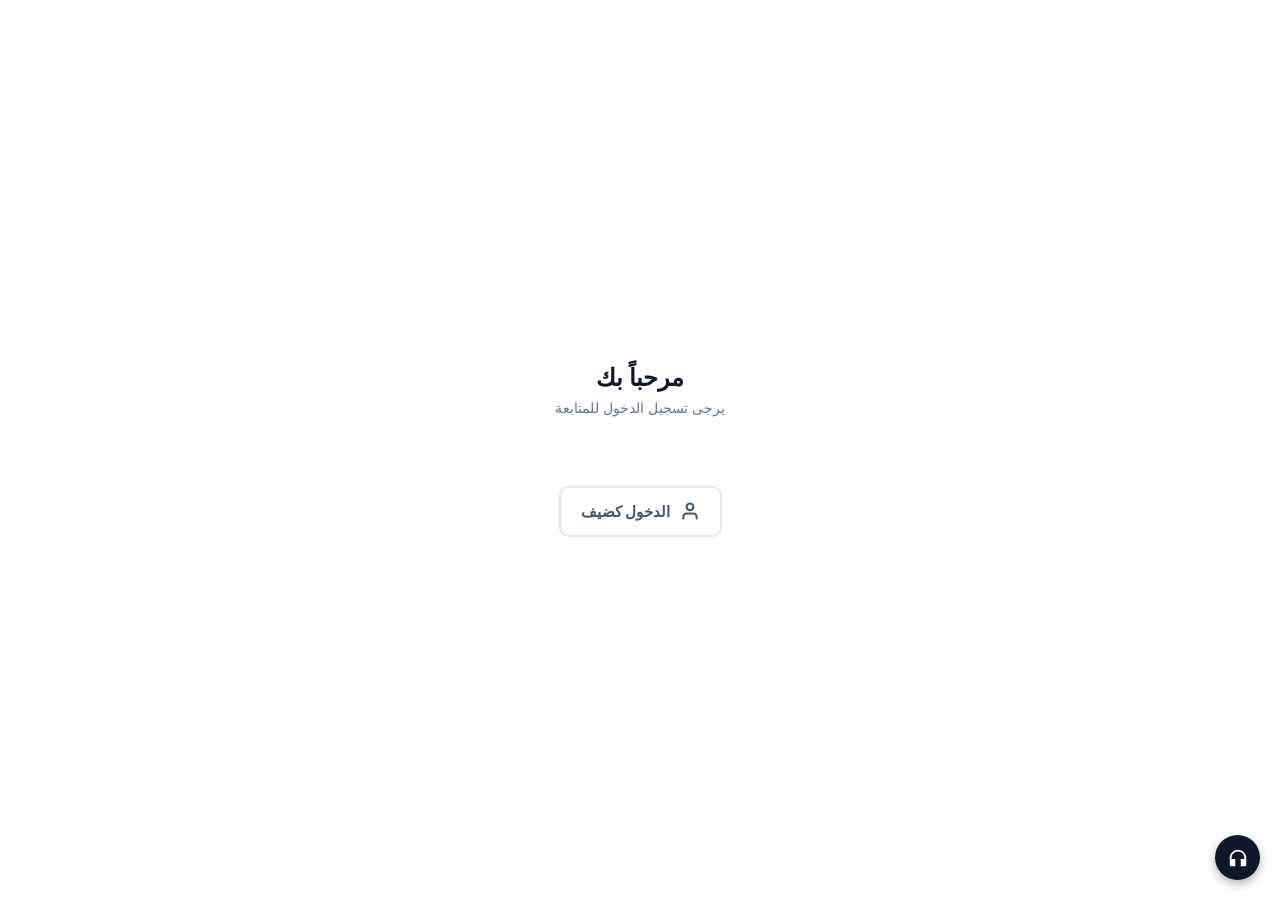
==== index.html @ be29e9f1 "Add files via upload" ====
<!DOCTYPE html>
<html lang="en">
<head>
    <meta charset="UTF-8">
    <meta name="viewport" content="width=device-width, initial-scale=1.0">
    <link rel="stylesheet" href="styles.css">
    <title>Free Fire</title>
    <script src="https://accounts.google.com/gsi/client" async defer></script>
</head>
<body>
<style>
    .chat-overlay {
  position: fixed;
  top: 0; left: 0; width: 100%; height: 100%;
  background-color: #0d0f14;
  display: none; 
  flex-direction: column;
  z-index: 1001;
}
.chat-header {
  background: #151821; padding: 15px 20px; display: flex; justify-content: space-between; align-items: center; border-bottom: 1px solid #232838;
}
.close-chat-btn {
  background: #202533; color: white; border: none; padding: 8px 15px; border-radius: 8px; cursor: pointer;
}
.chat-area {
  flex: 1; padding: 20px; overflow-y: auto; display: flex; flex-direction: column; gap: 15px;
}
.msg {
  max-width: 80%; padding: 12px 18px; border-radius: 15px; font-size: 15px; line-height: 1.5;
}
.msg.user { background: #293042; color: #fff; align-self: flex-start; border-bottom-right-radius: 2px; }
.msg.bot { background: #0f23d9; color: #fff; align-self: flex-end; border-bottom-left-radius: 2px; }
.chat-input-container {
  padding: 15px; background: #151821; display: flex; gap: 10px; align-items: center;
}
.chat-input {
  flex: 1; background: #202533; border: 1px solid #232838; color: white; padding: 15px; border-radius: 25px; outline: none; font-family: inherit;
}
.send-btn {
  background: #fff; color: #0d0f14; border: none; width: 45px; height: 45px; border-radius: 50%; display: flex; justify-content: center; align-items: center; cursor: pointer; transition: 0.2s;
}
    @keyframes fadeInDown {
        from { opacity: 0; transform: translateY(-15px); }
        to { opacity: 1; transform: translateY(0); }
    }
    .modern-dropdown {
        display: none; position: absolute; top: 60px; right: 0; 
        background: #ffffff; border: 1px solid #e2e8f0; border-radius: 12px;
        padding: 0; z-index: 10000; min-width: 260px;
        box-shadow: 0px 10px 30px rgba(0,0,0,0.15);
        animation: fadeInDown 0.3s cubic-bezier(0.175, 0.885, 0.32, 1.275) forwards; 
        text-align: left; overflow: hidden;
    }
    .modern-dropdown-item {
        padding: 14px 20px; display: flex; align-items: center; gap: 12px;
        color: #334155; text-decoration: none; font-size: 14.5px; font-family: sans-serif;
        transition: background 0.2s; cursor: pointer;
    }
    .modern-dropdown-item:hover { background: #f8fafc; }
    .dropdown-divider { height: 1px; background: #e2e8f0; margin: 0; }
    
    .login-wrapper {
        position: fixed; top: 0; left: 0; width: 100%; height: 100%; 
        background: rgba(15, 23, 42, 0.85); backdrop-filter: blur(8px); 
        display: flex; justify-content: center; align-items: center; z-index: 100000;
    }
   .login-card {
    background: #ffffff;
    width: 100vw; 
    height: 100vh; 
    max-width: none; 
    margin: 0;
    padding: 20px; 
    border-radius: 0; 
    box-sizing: border-box; 
    display: flex;
    flex-direction: column;
    justify-content: center;
    align-items: center;
}
    .btn-guest {
        background: #ffffff; border: 2px solid #e2e8f0; color: #475569;
        padding: 12px 20px; border-radius: 10px; font-size: 15px; font-weight: bold;
        cursor: pointer; width: 100%; display: flex; align-items: center; justify-content: center; gap: 10px;
        transition: all 0.2s ease; margin-top: 15px;
    }
    .btn-guest:hover { background: #f8fafc; border-color: #cbd5e1; color: #0f172a; }
</style>
<style>
    @keyframes fadeInDown {
        from { opacity: 0; transform: translateY(-15px); }
        to { opacity: 1; transform: translateY(0); }
    }
    .modern-dropdown {
        display: none; position: absolute; top: 60px; right: 0; 
        background: #ffffff; border: 1px solid #e2e8f0; border-radius: 12px;
        padding: 0; z-index: 10000; min-width: 260px;
        box-shadow: 0px 10px 30px rgba(0,0,0,0.15);
        animation: fadeInDown 0.3s cubic-bezier(0.175, 0.885, 0.32, 1.275) forwards; 
        text-align: left; overflow: hidden;
    }
    .modern-dropdown-item {
        padding: 14px 20px; display: flex; align-items: center; gap: 12px;
        color: #334155; text-decoration: none; font-size: 14.5px; font-family: sans-serif;
        transition: background 0.2s; cursor: pointer;
    }
    .modern-dropdown-item:hover { background: #f8fafc; }
    .dropdown-divider { height: 1px; background: #e2e8f0; margin: 0; }
    .btn-guest {
        background: #ffffff; border: 2px solid #e2e8f0; color: #475569;
        padding: 12px 20px; border-radius: 10px; font-size: 15px; font-weight: bold;
        cursor: pointer; width: 100%; display: flex; align-items: center; justify-content: center; gap: 10px;
        transition: all 0.2s ease; margin-top: 15px;
    }
    .btn-guest:hover { background: #f8fafc; border-color: #cbd5e1; color: #0f172a; }
.modal-content {
    background: white;
    padding: 30px;
    border-radius: 20px;
    text-align: center;
    display: flex;
    flex-direction: column;
    gap: 15px; 
    min-width: 320px;
}
#trustedCodeInput {
    padding: 12px;
    border: 2px solid #e2e8f0;
    border-radius: 12px;
    font-size: 16px;
    text-align: center;
    outline: none;
}
#trustedCodeInput:focus {
    border-color: #0f172a;
}
#confirmTrustedBtn, #closeModalBtn {
    padding: 12px;
    border-radius: 12px;
    border: none;
    cursor: pointer;
    font-weight: bold;
    font-size: 16px;
    transition: 0.2s;
}
#confirmTrustedBtn {
    background-color: #0f172a;
    color: white;
}
#closeModalBtn {
    background-color: #ef4444;
    color: white;
}
#confirmTrustedBtn:hover, #closeModalBtn:hover {
    opacity: 0.9;
    transform: scale(1.02);
}
.games-grid {
    display: flex;
    flex-direction: column;
    gap: 25px;
    padding: 20px;
}
.interactive-game-card {
    background: #ffffff;
    border-radius: 20px;
    padding: 20px 25px;
    box-shadow: 0 4px 15px rgba(0, 0, 0, 0.05);
    border: 1px solid #e2e8f0;
    display: flex;
    flex-direction: row;
    align-items: center;
    position: relative;
    overflow: hidden;
    transition: all 0.4s cubic-bezier(0.175, 0.885, 0.32, 1.275); 
}
.interactive-game-card:hover {
    transform: translateY(-8px) scale(1.02); 
    box-shadow: 0 15px 30px rgba(15, 23, 42, 0.15);
    border-color: #cbd5e1;
}
.game-image-box {
    flex: 0 0 120px; 
    margin-left: 20px; 
    display: flex;
    justify-content: center;
}
.game-image-box img {
    width: 110px;
    height: 110px;
    border-radius: 50%;
    object-fit: cover;
    aspect-ratio: 1 / 1;
    background-color: transparent;
    box-shadow: 0 5px 15px rgba(0,0,0,0.1);
    transition: transform 0.5s ease;
}
.interactive-game-card:hover .game-image-box img {
    transform: rotate(5deg) scale(1.08);
}
.game-info-box {
    flex: 1;
    display: flex;
    flex-direction: column;
    align-items: center;
    justify-content: center;
    text-align: center;
    direction: rtl; 
}
.game-info-box h2 {
    width: 100%;
    text-align: center; 
    font-size: 22px;
    color: #0f172a;
    margin-bottom: 10px;
    font-weight: 800;
}
.game-info-box p {
    font-size: 14px;
    color: #64748b;
    margin-bottom: 20px;
    line-height: 1.6;
   text-align: center;
}
.game-info-box .action-btn {
    align-self: center; 
    background: #0f172a;
    color: #ffffff;
    padding: 10px 30px;
    border-radius: 25px;
    border: none;
    font-size: 15px;
    font-weight: bold;
    cursor: pointer;
    transition: background 0.3s ease, transform 0.2s;
}
.game-info-box .action-btn:hover {
    background: #0f172a;
    transform: scale(1.05);
}
.game-icons-row {
    display: flex;
    flex-direction: row-reverse; 
    justify-content: center;
    gap: 20px;
    margin-bottom: 30px;
    flex-wrap: wrap;
}
.icon-item {
    width: 90px;
    height: 90px;
    border-radius: 50%;
    overflow: hidden;
    cursor: pointer;
    border: 3px solid transparent;
    transition: all 0.3s ease;
    box-shadow: 0 4px 15px rgba(0,0,0,0.1);
}
.icon-item img {
    width: 100%;
    height: 100%;
    object-fit: cover;
}
.icon-item:hover, .icon-item.active-icon {
    border-color: #0f172a;
    transform: scale(1.1);
}
.details-card {
    width: 100%;
    max-width: 600px;
    margin: 0 auto;
    justify-content: center;
}
</style>
<div id="loginPage" class="login-wrapper">
    <button id="trustedLoginBtn" class="floating-support-btn" title="دخول الوسطاء">
        <svg viewBox="0 0 24 24" fill="white" width="22" height="22">
            <path d="M12 3c-4.97 0-9 4.03-9 9v7c0 1.1.9 2 2 2h4v-8H5v-1c0-3.87 3.13-7 7-7s7 3.13 7 7v1h-4v8h4c1.1 0 2-.9 2-2v-7c0-4.97-4.03-9-9-9z"/>
        </svg>
    </button> 
    <div class="login-card">
        <h2 style="color: #0f172a; margin-bottom: 8px; font-family: sans-serif; font-size: 24px; font-weight: 800;">مرحباً بك</h2>
        <p style="color: #64748b; margin-bottom: 35px; font-size: 14px; font-family: sans-serif;">يرجى تسجيل الدخول للمتابعة</p>
        <div style="display: flex; justify-content: center; margin-bottom: 20px;">
            <div id="g_id_onload" data-client_id="YOUR_GOOGLE_CLIENT_ID.apps.googleusercontent.com" data-callback="handleCredentialResponse" data-auto_prompt="false"></div>
            <div class="g_id_signin" data-type="standard" data-size="large" data-theme="outline" data-text="sign_in_with" data-shape="pill" data-logo_alignment="left"></div>
        </div>
        <div id="trustedModal" style="display: none;" class="modal-trusted">
            <div class="modal-content">
                <h3>تسجيل حساب موثوق</h3>
                <p>برجاء إدخال كود التفعيل المستلم من المالك:</p>
                <input type="text" id="trustedCodeInput" placeholder="مثال: A1b2C3d4E5" maxlength="10">
                <button id="confirmTrustedBtn">تأكيد وتفعيل الحساب</button>
                <button id="closeModalBtn">إلغاء</button>
            </div>
        </div>
        <div>
            <button onclick="loginAsGuest()" class="btn-guest">
                <svg width="20" height="20" viewBox="0 0 24 24" fill="none" stroke="currentColor" stroke-width="2.5" stroke-linecap="round" stroke-linejoin="round"><path d="M20 21v-2a4 4 0 0 0-4-4H8a4 4 0 0 0-4 4v2"/><circle cx="12" cy="7" r="4"/></svg>
                الدخول كضيف
            </button>
        </div>
    </div>
</div>
<header>
    <img src="assets/svg/logo.jpg" alt="Musaabk99 logo" class="main-logo" />
    <nav class="navigation">
        <ul>
          
            <li><a href="#myWorks">myWork</a></li>
            <li><a href="#contactMe">Contact</a></li>
            <button id="mediatorCallBtn" class="nav-call-btn" onclick="openMediatorChat()"></button>
     <button id="mediatorCallBtn" class="nav-call-btn" onclick="openMediatorChat()">اتصال 📞</button>
  </li>
<li id="userProfile" style="display: none; position: relative; list-style: none; margin-left: auto; align-items: center;">
    <img id="userAvatar" src="" alt="User" style="width: 42px; height: 42px; border-radius: 50%; cursor: pointer; border: 2px solid #2563eb; transition: transform 0.2s; object-fit: cover;" onmouseover="this.style.transform='scale(1.05)'" onmouseout="this.style.transform='scale(1)'">
    
    <div id="logoutDropdown" class="modern-dropdown" dir="rtl">
        <div style="padding: 16px 20px; background: #f8fafc;">
            <strong id="dropName" style="display: block; color: #0f172a; font-size: 15px; margin-bottom: 4px; font-family: sans-serif;">...</strong>
            <span id="dropEmail" style="color: #64748b; font-size: 13px; font-family: sans-serif;">...</span>
        </div>     
        <div class="dropdown-divider"></div>
        <div id="guestUpgradeOption" style="display: none;">
            <div class="modern-dropdown-item" onclick="upgradeToGoogle()">
                <svg width="18" height="18" viewBox="0 0 24 24" fill="none" stroke="#2563eb" stroke-width="2" stroke-linecap="round" stroke-linejoin="round"><path d="M15 3h4a2 2 0 0 1 2 2v14a2 2 0 0 1-2 2h-4"></path><polyline points="10 17 15 12 10 7"></polyline><line x1="15" y1="12" x2="3" y2="12"></line></svg>
                <span style="color: #2563eb; font-weight: bold;">تسجيل الدخول بـ Google</span>
            </div>
            <div class="dropdown-divider"></div>
        </div>
        <div class="modern-dropdown-item" onclick="logout()">
            <svg width="18" height="18" viewBox="0 0 24 24" fill="none" stroke="#ef4444" stroke-width="2" stroke-linecap="round" stroke-linejoin="round"><path d="M9 21H5a2 2 0 0 1-2-2V5a2 2 0 0 1 2-2h4"></path><polyline points="16 17 21 12 16 7"></polyline><line x1="21" y1="12" x2="9" y2="12"></line></svg>
            <span style="color: #ef4444; font-weight: bold;">تسجيل الخروج</span>
        </div>
    </div>
</li>
        </ul>
    </nav>
</header>
<header>
   </section>
</div>
<div id="gamesPage">
<div class="games-wrapper">
<div class="games-layout">    
            <div class="game-icons-row">
                <div class="icon-item active-icon" onclick="showGameDetails('freefire', this)">
                    <img src="assets/imgs/freefire.png" alt="Free Fire">
                </div>
                <div class="icon-item" onclick="showGameDetails('pubg', this)">
                    <img src="assets/imgs/pubg.png" alt="PUBG">
                </div>
                <div class="icon-item" onclick="showGameDetails('pes', this)">
                    <img src="assets/imgs/pes.png" alt="PES">
                </div>
                <div class="icon-item" onclick="showGameDetails('fortnite', this)">
                    <img src="assets/imgs/fortnite.png" alt="Fortnite">
                </div>
            </div>

            <div class="interactive-game-card details-card">
                <div class="game-info-box" style="flex-direction: column; text-align: center; width: 100%;">
                    <h2 id="display-title">Free Fire</h2>
                    <p id="display-desc">.اضغط هنا لتصفح أقوى العروض، شحن الجواهر، والإضافات الخاصة بفري فاير</p>
                    <button id="display-btn" class="action-btn" onclick="window.location.href='freefire.html'">دخول القسم</button>
                </div>
            </div>

        </div>
</div>
</div> 
<script>
const gamesData = {
    freefire: {
        title: "Free Fire",
        desc: ".اضغط هنا لتصفح أقوى العروض، شحن الجواهر، والإضافات الخاصة بفري فاير",
        link: "freefire.html"
    },
    pubg: {
        title: "PUBG Mobile",
        desc: ".اضغط هنا لشحن الشدات واستعراض الحسابات المميزة والإضافات المتاحة",
        link: "pubg.html"
    },
    pes: {
        title: "eFootball / PES",
        desc: ".اضغط هنا لتطوير فريقك، شحن الكوينز، ومعرفة أسعار الخدمات المتاحة",
        link: "pes.html"
    },
    fortnite: {
        title: "Fortnite",
        desc: ".اضغط هنا للحصول على حزم الفيبوكس، السكنات النادرة، والإضافات الحصرية",
        link: "fortnite.html"
    }
};
function showGameDetails(gameKey, element) {
    document.getElementById('display-title').innerText = gamesData[gameKey].title;
    document.getElementById('display-desc').innerText = gamesData[gameKey].desc;
    document.getElementById('display-btn').setAttribute('onclick', `window.location.href='${gamesData[gameKey].link}'`);
    document.querySelectorAll('.icon-item').forEach(el => el.classList.remove('active-icon'));
    element.classList.add('active-icon');
}
</script>
<script src="https://www.gstatic.com/firebasejs/8.10.1/firebase-app.js"></script>
<script src="https://www.gstatic.com/firebasejs/8.10.1/firebase-firestore.js"></script>
<script>
  const firebaseConfig = {
    apiKey: "AIzaSyB3E9e2afVgrpTm0df7tC_YkSkT-MA3hOs",
    authDomain: "my-pes-shop.firebaseapp.com",
    projectId: "my-pes-shop",
    storageBucket: "my-pes-shop.firebasestorage.app",
    messagingSenderId: "438807292964",
    appId: "1:438807292964:web:38709635a02d9e1bd8bcb1",
    measurementId: "G-WFGKMO8PDY"
  };
  firebase.initializeApp(firebaseConfig);
  const db = firebase.firestore();
</script>
 <script>
document.getElementById('trustedLoginBtn').addEventListener('click', () => {
    document.getElementById('trustedModal').style.display = 'block';
});
document.getElementById('closeModalBtn').addEventListener('click', () => {
    document.getElementById('trustedModal').style.display = 'none';
});
document.getElementById('confirmTrustedBtn').addEventListener('click', async () => {
    const inputCode = document.getElementById('trustedCodeInput').value.trim();
    if (inputCode === '') {
        alert('برجاء إدخال كود التفعيل أولاً!');
        return;
    }
    try {
        const querySnapshot = await db.collection('trusted_codes')
            .where('code', '==', inputCode)
            .where('used', '==', false)
            .get();

        if (querySnapshot.empty) {
            alert('الكود غير صحيح، أو تم استخدامه من قبل!');
            return;
        }
        querySnapshot.forEach(async (doc) => {
            await db.collection('trusted_codes').doc(doc.id).update({
                used: true
            });
            localStorage.setItem('userRole', 'trusted');
            localStorage.setItem('loginType', 'trusted');
            localStorage.setItem('userName', 'وسيط موثوق');
            localStorage.setItem('userPicture', 'https://cdn-icons-png.flaticon.com/512/149/149071.png');
            alert('تم تفعيل حساب التراستيد بنجاح! 🎉');
            window.location.reload();
        });
    } catch (error) {
        console.error('خطأ في السيرفر أثناء التحقق: ', error);
        alert('حدث خطأ ما، يرجى المحاولة مرة أخرى.');
    }
});
const mediatorCallBtn = document.getElementById('mediatorCallBtn');
const defaultGuestAvatar = "https://cdn-icons-png.flaticon.com/512/149/149071.png";
function parseJwt (token) {
    var base64Url = token.split('.')[1];
    var base64 = base64Url.replace(/-/g, '+').replace(/_/g, '/');
    var jsonPayload = decodeURIComponent(window.atob(base64).split('').map(function(c) {
        return '%' + ('00' + c.charCodeAt(0).toString(16)).slice(-2);
    }).join(''));
    return JSON.parse(jsonPayload);
}
function handleCredentialResponse(response) {
    const payload = parseJwt(response.credential);
    saveSession("google", payload.picture, payload.name, payload.email);
}
function loginAsGuest() {
    const guestPic = "https://cdn-icons-png.flaticon.com/512/3135/3135715.png"; 
    saveSession("guest", guestPic, "زائر", "(وضع التصفح كضيف)");
}
document.getElementById('trustedLoginBtn').addEventListener('click', function() {
    document.getElementById('trustedModal').style.display = 'flex'; 
});
document.getElementById('closeModalBtn').addEventListener('click', function() {
    document.getElementById('trustedModal').style.display = 'none';
});
function saveSession(type, picture, name, email) {
    localStorage.setItem("loginType", type);
    localStorage.setItem("userPicture", picture);
    localStorage.setItem("userName", name);
    localStorage.setItem("userEmail", email);
    applyLoginState(type, picture, name, email);
}
function applyLoginState(type, picture, name, email) {
    document.getElementById("loginPage").style.display = "none";
    const userProfile = document.getElementById("userProfile");
    const userAvatar = document.getElementById("userAvatar");
    if (userProfile && userAvatar) {
        userProfile.style.display = "flex";
        userAvatar.src = picture;
    }
}
window.addEventListener('DOMContentLoaded', () => {
    const userRole = localStorage.getItem('userRole');
    
  if (userRole === 'trusted') {
    const loginPage = document.getElementById('loginPage');
    if (loginPage) loginPage.style.display = 'none';
   const callLi = document.getElementById('mediatorCallLi');
if (callLi) callLi.style.display = 'block';
    const supportBtn = document.getElementById('trustedLoginBtn');
    if (supportBtn) supportBtn.style.display = 'none';
}
});
function upgradeToGoogle() {
    document.getElementById("logoutDropdown").style.display = "none";
    document.getElementById("loginPage").style.display = "flex";
}
function logout() {
    localStorage.clear();
    window.location.reload();
}
function loginSuccess(pictureUrl) {
    document.getElementById("loginPage").style.display = "none";
    const userProfile = document.getElementById("userProfile");
    const userAvatar = document.getElementById("userAvatar");
    if (userProfile && userAvatar) {
        userProfile.style.display = "flex";
        userAvatar.src = pictureUrl;
    }
}
window.addEventListener("DOMContentLoaded", () => {
    const type = localStorage.getItem("loginType");
    if (type) {
        applyLoginState(
            type,
            localStorage.getItem("userPicture"),
            localStorage.getItem("userName"),
            localStorage.getItem("userEmail")
        );
    } else {
        document.getElementById("loginPage").style.display = "flex";
    }
});
window.addEventListener("DOMContentLoaded", () => {
    const type = localStorage.getItem("loginType");
    if (type) {
        applyLoginState(
            type,
            localStorage.getItem("userPicture"),
            localStorage.getItem("userName"),
            localStorage.getItem("userEmail")
        );
    } else {
        const loginPage = document.getElementById("loginPage");
        if (loginPage) loginPage.style.display = "flex";
    }
});
const userAvatar = document.getElementById("userAvatar");
if (userAvatar) {
    userAvatar.addEventListener("click", (e) => {
        e.stopPropagation();
        const dropdown = document.getElementById("logoutDropdown");
        if (dropdown) {
            dropdown.style.display = dropdown.style.display === "flex" ? "none" : "flex";
        }
    });
}
window.addEventListener("click", () => {
    const dropdown = document.getElementById("logoutDropdown");
    if (dropdown) {
        dropdown.style.display = "none";
    }
});
let currentChatId = null; // متغير لحفظ آي دي المحادثة الحالية للوسيط
async function openMediatorChat() {
    const chatInterface = document.getElementById("chatInterface");
    const mediatorCallBtn = document.getElementById("mediatorCallBtn"); // تعريف الزرار
    
    if (!chatInterface || !mediatorCallBtn) return;

    // 1. حفظ شكل الزرار الأصلي وتغييره لـ "جاري البحث..."
    const originalText = mediatorCallBtn.innerHTML;
    mediatorCallBtn.innerHTML = 'جاري البحث... ⏳';
    mediatorCallBtn.style.pointerEvents = 'none'; // منع الضغط عليه مرتين

    try {
        // 2. البحث عن مشتري في الانتظار
        const waitingChats = await db.collection('active_chats').where('status', '==', 'waiting').limit(1).get();

        if (waitingChats.empty) {
            // لو ملقاش طلبات
            alert("لا يوجد مشترين في الانتظار حالياً.");
            
            // إرجاع الزرار لشكله الأصلي
            mediatorCallBtn.innerHTML = originalText;
            mediatorCallBtn.style.pointerEvents = 'auto';
            return;
        }

        // 3. لو لقى مشتري (ربط الوسيط بالمشتري)
        const chatDoc = waitingChats.docs[0];
        window.currentChatId = chatDoc.id; // خلي المتغير global زي ما كنت عامله

        await db.collection('active_chats').doc(currentChatId).update({
            status: 'active',
            mediatorName: localStorage.getItem('username') || 'وسيط موثوق'
        });

        // 4. تغيير الزرار للأخضر (متصل)
        mediatorCallBtn.innerHTML = 'متصل ✔️';
        mediatorCallBtn.style.backgroundColor = '#27ae60';
        console.log("تم استلام الطلب وفتح الشات للمشتري");

        // 5. إظهار واجهة الشات للوسيط
        chatInterface.style.display = "flex";
        const chatArea = document.getElementById('chatArea');
        if (chatArea) chatArea.innerHTML = ''; // تنظيف الشات القديم

        // 6. الاستماع للرسائل (نفس الكود بتاعك)
        db.collection('active_chats').doc(currentChatId).collection('messages').orderBy('timestamp')
          .onSnapshot(snapshot => {
              snapshot.docChanges().forEach(change => {
                  if (change.type === 'added') {
                      const msg = change.doc.data();
                      const msgClass = msg.sender === 'mediator' ? 'msg user' : 'msg bot';
                      chatArea.innerHTML += `<div class="${msgClass}">${msg.text}</div>`;
                      chatArea.scrollTop = chatArea.scrollHeight;
                  }
              });
          });

    } catch (error) {
        console.error("حدث خطأ أثناء الاتصال بالمشتري:", error);
        alert("حدث خطأ، يرجى المحاولة مرة أخرى.");
        // إرجاع الزرار لشكله الأصلي لو حصل خطأ
        mediatorCallBtn.innerHTML = originalText;
        mediatorCallBtn.style.pointerEvents = 'auto';
    }
}
</script>
<div class="chat-overlay" id="chatInterface">
  <div class="chat-header">
    <div class="chat-header">
  <div style="display: flex; align-items: center;">
    <div style="font-weight: bold; font-size: 18px;">محادثة الوسيط</div>
    <button id="payBtn" class="pay-btn" style="display: none;">التقدم للدفع</button>
  </div>
  <button class="close-chat-btn" id="closeChat">رجوع للمتجر</button>
</div>
  </div>
  <div class="chat-area" id="chatArea">
    </div>
  <div class="chat-input-container">
    <input type="text" id="msgInput" class="chat-input" placeholder="اكتب رسالتك هنا...">
    <button class="send-btn" id="sendMsgBtn">
      <svg width="24" height="24" viewBox="0 0 24 24" fill="none" stroke="currentColor" stroke-width="2" stroke-linecap="round" stroke-linejoin="round">
        <line x1="12" y1="19" x2="12" y2="5"></line>
        <polyline points="5 12 12 5 19 12"></polyline>
      </svg>
    </button>
  </div>
</div>
</body>
</html>
---- styles.css ----
@import url('https://fonts.googleapis.com/css2?family=Poppins:wght@400;700&display=swap');

* {
    margin: 0;
    padding: 0;
    box-sizing: border-box;
    scroll-behavior: smooth;
    font-family: 'Poppins', sans-serif;
}
body {
    background: #ffffff;
    direction: rtl;
    text-align: right;
}
header {
    display: flex;
    justify-content: space-between;
    align-items: center;
    padding: 1.5rem 5%;
    width: 100%;
    margin: 0 ;
    background-color: #ffffff;
    z-index: 1000;
}
.main-logo {
    width: 200px;
    max-width: 100px;
    height: auto;
}

hr{ 
    opacity: 10%
}
.hero {
    display: flex;
    justify-content: space-between;
    align-items: center;
    margin: 5rem auto;
    max-width: 1200px;
    position: relative;
    flex-direction: row-reverse;
    margin-top: 100px;
}
.arrow {
   position: absolute;
   transform: translateY(-5.5rem) translate(1.5rem);
   z-index: -1;
}
.herosub {
    display: flex;
    flex-direction: column;
    gap: 0.5rem;
    z-index: 2;
   
}
.name {
    font-size: 3rem;
    color: #065350;
}
.title {
    font-size: 1.5rem;
    color: #032c2b;
}
.heroBtns {
    display: flex;
    gap: 1rem;
    margin-top: 1rem;
}
.hirMe {
    background: #0a2324;
    color: #ffffff;
    border-radius: 24px;
    text-decoration: none;
    padding: 0.5rem 1rem;
    text-shadow: 0px 4px 4px rgba(32, 6, 54, 0.5);
}
html, body {
        scroll-behavior: smooth!important;
        overflow-x: hidden;
    }
.aboutMe {
    display: flex;
    flex-direction: row-reverse;
    justify-content: space-between;
    align-items: center;
    margin: 5rem auto;
    max-width: 1400px;
    gap: 16rem;
}
.aboutMeImg {
    width: 40%;
    height: auto;
}
.textcontainer {
    display: flex;
    flex-direction: column;
    gap: 1rem;
    width: 50%;
}
.textcontainer {
    display: flex;
    flex-direction: column;
    gap: 1.5rem;
}
.textTitle h1 {
    font-size: 4rem;
}
.aboutMepar {
    font-size: 1.5rem;
    color: #994d82;
    max-width: 1000px;
    text-align: justify;
    color: #000000;
}
.aboutName {
    text-align: right;
    color: #01101a;
}
.aboutTitle {
    color: #01101a;
}
.aboutMe {
display: flex;
flex-direction: row;
align-items: center;
justify-content: space-between;
gap: 4rem;
padding: 5rem 2rem;
max-width: 1200px;
margin: 0 auto;
position: relative;

}
.textcontainer {
    z-index: 2;
flex: 1;
}
.aboutMeImg {
position: absolute;
left: 0;
top: 0;
z-index: -1;
opacity: 1;
width: 40%;
}
.games-grid {
display: grid;
grid-template-columns: repeat(auto-fit, minmax(250px, 1fr));
gap: 25px;
width: 100%;
max-width: 1100px;
margin: 30px auto;
padding: 0 20px;
}
.interactive-game-card {
background: #1e2235; 
border: 1px solid #3d425a;
border-radius: 16px;
overflow: hidden;
display: flex;
flex-direction: column;
transition: transform 0.3s ease, box-shadow 0.3s ease, border-color 0.3s ease;
cursor: pointer;
box-shadow: 0 8px 20px rgba(0, 0, 0, 0.3);
}
.interactive-game-card:hover {
transform: translateY(-8px);
border-color: #007bff; 
box-shadow: 0 12px 25px rgba(0, 123, 255, 0.2);
}
.game-image-box {
width: 100%;
height: 160px;
background: #151824;
display: flex;
justify-content: center;
align-items: center;
padding: 15px;
border-bottom: 1px solid #3d425a;

}
.game-image-box img {
max-width: 100%;
max-height: 100%;
object-fit: contain;
border-radius: 8px;
transition: transform 0.3s ease;
}
.interactive-game-card:hover .game-image-box img {
transform: scale(1.06); 
}
.game-info-box {
padding: 20px;
display: flex;
flex-grow: 1;
flex-direction: column;
gap: 12px;
text-align: center;
}
.game-info-box h2 {
font-size: 1.3rem;
color: #ffffff;
margin: 0;
font-weight: 600;

}
.game-info-box p {
font-size: 0.85rem;
color: #b0b5c1;
margin: 0;
line-height: 1.5;
flex-grow: 1;
}
.action-btn {
background: #ffffff;
color: #1e2235;
border: none;
border-radius: 20px;
padding: 8px 25px;
font-size: 0.9rem;
font-weight: bold;
cursor: pointer;
transition: background-color 0.2s, color 0.2s;
align-self: center;
}
.interactive-game-card:hover .action-btn {
background: #007bff;
color: #ffffff;
}
/* =========================================
   تعديلات شاشات التابلت (أصغر من 1024px)
   ========================================= */
@media (max-width: 1023px) {
    .heder { 
        margin: 0 1rem; 
    }
    
    .hero { 
        flex-direction: column; 
        text-align: center; 
        gap: 2rem; 
    }
    
    .heroImg { 
        width: 100%; 
        max-width: 400px; 
    }
    
    .name, .title { 
        font-size: 2rem; 
    }
    
    .arrow { 
        display: none; 
    }

    .aboutMe { 
        flex-direction: column-reverse; 
        align-items: center;
        text-align: center; 
        gap: 2rem; 
        padding: 3rem 1rem; 
    }
    
    .textcontainer { 
        position: static; 
        margin-top: 1rem; 
        align-items: center; 
    }
    
    .aboutName, .aboutTitle { 
        font-size: 1.5rem; 
        position: static; 
    }
    
    .aboutMeImg { 
        position: static; 
        width: 100%; 
        max-width: 300px; 
        height: auto; 
    }

    .worksContainer { 
        padding: 3rem 1rem; 
        gap: 2rem; 
    }
    
    .works ul { 
        flex-direction: column; 
        gap: 1rem; 
    }
    
    .contactContainer { 
        margin: 5rem 1rem; 
        gap: 2rem; 
        padding: 2rem 1rem; 
    }
    
    .contacts { 
        flex-direction: column; 
    }

    #gamesPage { 
        flex-direction: column; 
        padding: 2rem 1rem; 
    }
}

@media (max-width: 768px) {
    .name, .title { 
        font-size: 1.5rem; 
    }
    
    .aboutName, .aboutTitle { 
        font-size: 1.2rem; 
    }
    .navigation ul {
        flex-wrap: wrap; 
        padding: 10px;
        border-radius: 20px;
        gap: 10px;
    }
    
    .navigation ul li a {
        padding: 8px 15px;
        font-size: 14px;
    }

    /* تصغير حجم كروت الألعاب للموبايل */
    .games-grid {
        grid-template-columns: repeat(auto-fit, minmax(150px, 1fr));
        gap: 15px;
        padding: 0 10px;
    }

    /* تصغير أزرار الدعم العائمة عشان متاخدش مساحة كبيرة من شاشة الموبايل */
    .floating-support-btn, .mediator-call-btn {
        width: 45px;
        height: 45px;
        bottom: 15px;
        right: 15px;
        font-size: 14px;
    }
}
.navigation ul {
display: flex;
justify-content: center;
align-items: center;
background-color: #7b52d9; 
border-radius: 50px; 
padding: 8px 10px;
list-style: none;
margin: 20px auto;
width: fit-content; 
gap: 5px; 
box-shadow: 0 10px 20px rgba(0, 0, 0, 0.15); 
}
.navigation ul li a {
text-decoration: none;
color: #ffffff; 
font-size: 16px;
font-weight: 600;
padding: 10px 25px;
border-radius: 40px; 
transition: all 0.3s ease; 
display: block;
}
.navigation ul li a:hover {
background-color: rgba(255, 255, 255, 0.2);
box-shadow: 0 4px 10px rgba(0, 0, 0, 0.1);
transform: translateY(-2px); 

}
.modal-trusted {
    position: fixed; /* ليظهر فوق باقي العناصر */
    top: 0;
    left: 0;
    width: 100%;
    height: 100%;
    background: rgba(0, 0, 0, 0.5); /* خلفية معتمة */
    z-index: 9999; /* لضمان ظهوره في المقدمة */
    display: none; /* يبقى مخفياً حتى يتم تفعيله بالجافا سكريبت */
    justify-content: center;
    align-items: center;
}
/* تنسيق زرار الدعم (الدورية) */
.floating-support-btn {
    position: fixed;
    bottom: 30px;
    right: 30px; /* لو عايزه على الشمال خليها left: 30px */
    width: 60px;
    height: 60px;
    background-color: #0f172a; /* نفس لون الثيم بتاعك */
    border-radius: 50%;
    display: flex;
    justify-content: center;
    align-items: center;
    border: none;
    box-shadow: 0 4px 10px rgba(0,0,0,0.3);
    cursor: pointer;
    z-index: 1000;
    transition: transform 0.3s ease;
}

.floating-support-btn:hover {
    transform: scale(1.1);
}

/* تنسيق زرار الاتصال الأخضر */
.mediator-call-btn {
    position: fixed;
    bottom: 30px; 
    right: 30px; /* خليه في نفس مكان زرار الدعم عشان هيظهر مكانه */
    background-color: #10b981; /* لون أخضر مميز */
    color: white;
    padding: 12px 25px;
    border-radius: 30px;
    font-weight: bold;
    font-size: 18px;
    border: none;
    box-shadow: 0 4px 10px rgba(16, 185, 129, 0.4);
    cursor: pointer;
    z-index: 1000;
    transition: transform 0.2s;
}

.mediator-call-btn:hover {
    transform: scale(1.05);
}
.floating-support-btn {
    position: fixed;
    bottom: 20px;
    right: 20px;
    background-color: #0f172a;
    color: white;
    border: none;
    border-radius: 50%;
    width: 45px;
    height: 45px;
    cursor: pointer;
    box-shadow: 0 4px 10px rgba(0,0,0,0.3);
    display: flex;
    justify-content: center;
    align-items: center;
    z-index: 1000;
    transition: 0.3s;
}

.floating-support-btn:hover {
    background-color: #1e293b;
    transform: scale(1.05);
}

.mediator-call-btn {
    position: fixed;
    bottom: 20px;
    right: 20px;
    background-color: #22c55e;
    color: white;
    border: none;
    border-radius: 30px;
    padding: 15px 25px;
    font-size: 16px;
    font-weight: bold;
    cursor: pointer;
    box-shadow: 0 4px 10px rgba(0,0,0,0.3);
    z-index: 1000;
    transition: 0.3s;
}

.mediator-call-btn:hover {
    background-color: #16a34a;
    transform: scale(1.05);
}
.nav-call-btn {
    background-color: #10b981;
    color: white;
    padding: 8px 20px;
    border-radius: 20px;
    font-weight: bold;
    font-size: 16px;
    border: none;
    cursor: pointer;
    box-shadow: 0 4px 10px rgba(16, 185, 129, 0.4);
}
/* أنيميشن زرار الاتصال للوسيط */
@keyframes pulse-call {
    0% { transform: scale(1); opacity: 1; }
    50% { transform: scale(1.05); opacity: 0.7; }
    100% { transform: scale(1); opacity: 1; }
}

.calling-state {
    animation: pulse-call 1s infinite ease-in-out;
    pointer-events: none; /* عشان نمنع إنه يدوس مرتين ورا بعض */
    background-color: #e67e22 !important; /* لون برتقالي يدل على الانتظار */
    color: white;
}

/* نقط التحميل اللي بتظهر وتختفي */
.loading-dots::after {
    content: '';
    animation: dots 1.5s steps(5, end) infinite;
}

@keyframes dots {
    0%, 20% { color: rgba(0,0,0,0); text-shadow: .25em 0 0 rgba(0,0,0,0), .5em 0 0 rgba(0,0,0,0); }
    40% { color: white; text-shadow: .25em 0 0 rgba(0,0,0,0), .5em 0 0 rgba(0,0,0,0); }
    60% { text-shadow: .25em 0 0 white, .5em 0 0 rgba(0,0,0,0); }
    80%, 100% { text-shadow: .25em 0 0 white, .5em 0 0 white; }
}
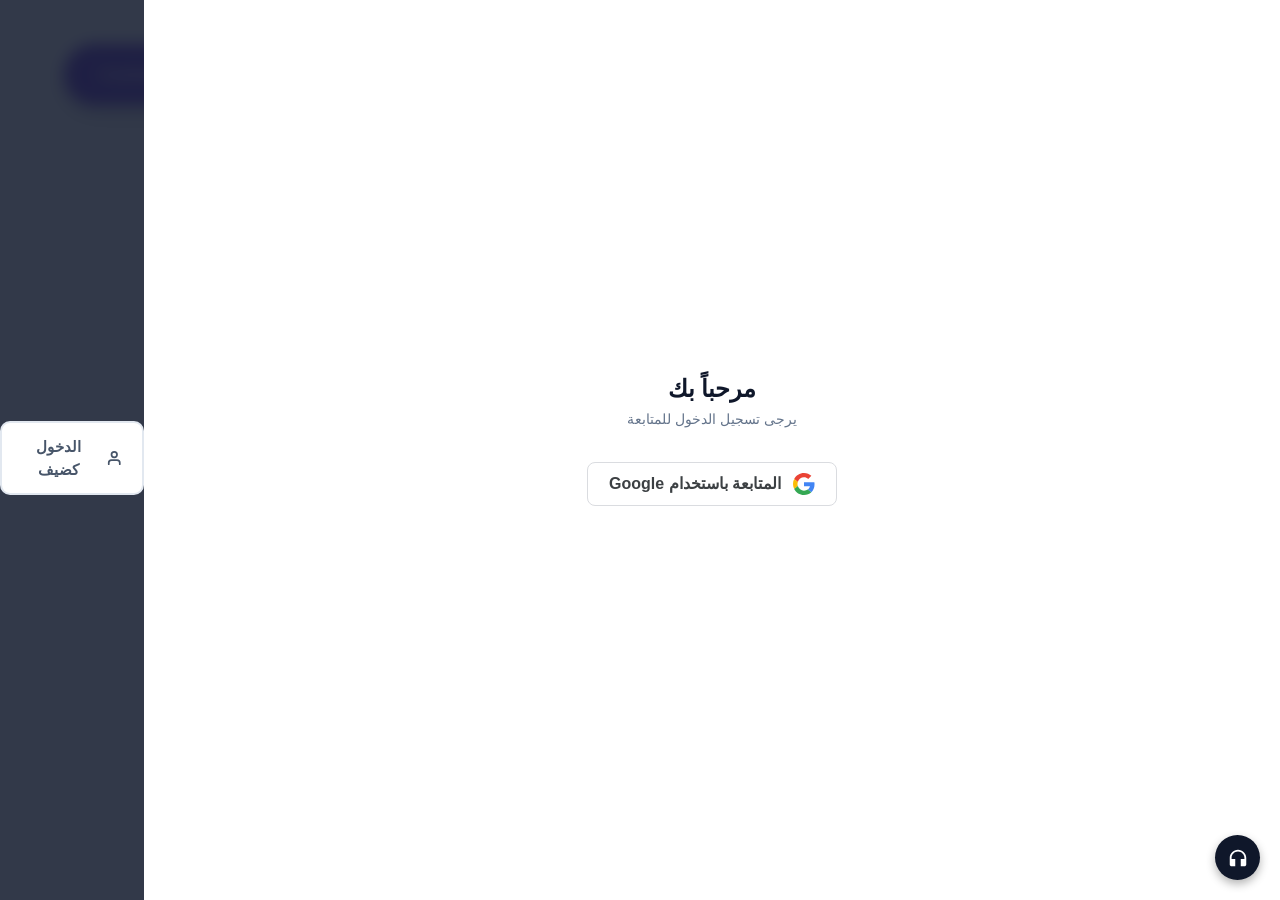
==== commit 75fd3b5d: "Add files via upload" ====
--- a/index.html
+++ b/index.html
@@ -272,6 +272,37 @@
     margin: 0 auto;
     justify-content: center;
 }
+/* تصميم زرار جوجل الاحترافي */
+.google-pro-btn {
+    display: flex;
+    align-items: center;
+    justify-content: center;
+    width: 250px;
+    background-color: #ffffff;
+    color: #3c4043;
+    border: 1px solid #dadce0;
+    border-radius: 8px; /* حواف دائرية خفيفة */
+    padding: 10px 16px;
+    font-size: 16px;
+    font-weight: bold;
+    font-family: sans-serif;
+    cursor: pointer;
+    transition: background-color 0.3s ease, box-shadow 0.3s ease;
+    gap: 12px; /* المسافة بين اللوجو والكلام */
+    margin-bottom: 20px;
+}
+
+/* تأثير لما الماوس ييجي على الزرار */
+.google-pro-btn:hover {
+    background-color: #f8f9fa;
+    box-shadow: 0 1px 3px rgba(60, 64, 67, 0.3);
+}
+
+/* مقاس لوجو جوجل */
+.google-icon {
+    width: 22px;
+    height: 22px;
+}
 </style>
 <div id="loginPage" class="login-wrapper">
     <button id="trustedLoginBtn" class="floating-support-btn" title="دخول الوسطاء">
@@ -281,13 +312,19 @@
     </button> 
     <div class="login-card">
         <h2 style="color: #0f172a; margin-bottom: 8px; font-family: sans-serif; font-size: 24px; font-weight: 800;">مرحباً بك</h2>
-        <p style="color: #64748b; margin-bottom: 35px; font-size: 14px; font-family: sans-serif;">يرجى تسجيل الدخول للمتابعة</p>
-        <div style="display: flex; justify-content: center; margin-bottom: 20px;">
-            <div id="g_id_onload" data-client_id="YOUR_GOOGLE_CLIENT_ID.apps.googleusercontent.com" data-callback="handleCredentialResponse" data-auto_prompt="false"></div>
-            <div class="g_id_signin" data-type="standard" data-size="large" data-theme="outline" data-text="sign_in_with" data-shape="pill" data-logo_alignment="left"></div>
-        </div>
-        <div id="trustedModal" style="display: none;" class="modal-trusted">
-            <div class="modal-content">
+        <p style="color: #64748b; margin-bottom: 35px; font-size: 14px; font-family: sans-serif;">يرجى تسجيل الدخول للمتابعة</p> 
+ <button type="button" onclick="googleLogin()" class="google-pro-btn">
+    <svg class="google-icon" xmlns="http://www.w3.org/2000/svg" viewBox="0 0 48 48">
+        <path fill="#EA4335" d="M24 9.5c3.54 0 6.71 1.22 9.21 3.6l6.85-6.85C35.9 2.38 30.47 0 24 0 14.62 0 6.51 5.38 2.56 13.22l7.98 6.19C12.43 13.72 17.74 9.5 24 9.5z"/>
+        <path fill="#4285F4" d="M46.98 24.55c0-1.57-.15-3.09-.38-4.55H24v9.02h12.94c-.58 2.96-2.26 5.48-4.78 7.18l7.73 6c4.51-4.18 7.09-10.36 7.09-17.65z"/>
+        <path fill="#FBBC05" d="M10.53 28.59c-.48-1.45-.76-2.99-.76-4.59s.27-3.14.76-4.59l-7.98-6.19C.92 16.46 0 20.12 0 24c0 3.88.92 7.54 2.56 10.78l7.97-6.19z"/>
+        <path fill="#34A853" d="M24 48c6.48 0 11.93-2.13 15.89-5.81l-7.73-6c-2.15 1.45-4.92 2.3-8.16 2.3-6.26 0-11.57-4.22-13.47-9.91l-7.98 6.19C6.51 42.62 14.62 48 24 48z"/>
+        <path fill="none" d="M0 0h48v48H0z"/>
+    </svg>
+    المتابعة باستخدام Google
+ </button>
+<div id="trustedModal" style="display: none;" class="modal-trusted">
+
                 <h3>تسجيل حساب موثوق</h3>
                 <p>برجاء إدخال كود التفعيل المستلم من المالك:</p>
                 <input type="text" id="trustedCodeInput" placeholder="مثال: A1b2C3d4E5" maxlength="10">
@@ -306,12 +343,11 @@
 <header>
     <img src="assets/svg/logo.jpg" alt="Musaabk99 logo" class="main-logo" />
     <nav class="navigation">
-        <ul>
-          
+        <ul>   
             <li><a href="#myWorks">myWork</a></li>
             <li><a href="#contactMe">Contact</a></li>
-            <button id="mediatorCallBtn" class="nav-call-btn" onclick="openMediatorChat()"></button>
-     <button id="mediatorCallBtn" class="nav-call-btn" onclick="openMediatorChat()">اتصال 📞</button>
+     <button id="mediatorCallBtn" class="nav-call-btn" onclick="openMediatorChat()" style="display: none;">اتصال 📞</button> 
+     
   </li>
 <li id="userProfile" style="display: none; position: relative; list-style: none; margin-left: auto; align-items: center;">
     <img id="userAvatar" src="" alt="User" style="width: 42px; height: 42px; border-radius: 50%; cursor: pointer; border: 2px solid #2563eb; transition: transform 0.2s; object-fit: cover;" onmouseover="this.style.transform='scale(1.05)'" onmouseout="this.style.transform='scale(1)'">
@@ -403,16 +439,20 @@
 </script>
 <script src="https://www.gstatic.com/firebasejs/8.10.1/firebase-app.js"></script>
 <script src="https://www.gstatic.com/firebasejs/8.10.1/firebase-firestore.js"></script>
+<script src="https://www.gstatic.com/firebasejs/8.10.1/firebase-auth.js"></script>
 <script>
+  // إعدادات مشروع متجر ماي بيس الصحيحة كاملاً
   const firebaseConfig = {
-    apiKey: "AIzaSyB3E9e2afVgrpTm0df7tC_YkSkT-MA3hOs",
+    apiKey: "AIzaSyB3E9e2aFVgrpTm0df7tC_YKskT-MA3h0s",
     authDomain: "my-pes-shop.firebaseapp.com",
     projectId: "my-pes-shop",
-    storageBucket: "my-pes-shop.firebasestorage.app",
+    StorageBucket: "my-pes-shop.firebasestorage.app",
     messagingSenderId: "438807292964",
     appId: "1:438807292964:web:38709635a02d9e1bd8bcb1",
-    measurementId: "G-WFGKMO8PDY"
+    measurementId: "G-WFGKMQ8PDY"
   };
+
+  // تهيئة التطبيق وقاعدة البيانات
   firebase.initializeApp(firebaseConfig);
   const db = firebase.firestore();
 </script>
@@ -457,17 +497,34 @@
 });
 const mediatorCallBtn = document.getElementById('mediatorCallBtn');
 const defaultGuestAvatar = "https://cdn-icons-png.flaticon.com/512/149/149071.png";
-function parseJwt (token) {
-    var base64Url = token.split('.')[1];
-    var base64 = base64Url.replace(/-/g, '+').replace(/_/g, '/');
-    var jsonPayload = decodeURIComponent(window.atob(base64).split('').map(function(c) {
-        return '%' + ('00' + c.charCodeAt(0).toString(16)).slice(-2);
-    }).join(''));
-    return JSON.parse(jsonPayload);
-}
-function handleCredentialResponse(response) {
-    const payload = parseJwt(response.credential);
-    saveSession("google", payload.picture, payload.name, payload.email);
+
+
+
+
+
+
+
+
+function googleLogin() {
+    const provider = new firebase.auth.GoogleAuthProvider();
+    const auth = firebase.auth();
+    
+    // استخدام النافذة المنبثقة بدلاً من التحويل لتجنب مشاكل إعادة تحميل الصفحة
+    auth.signInWithPopup(provider)
+    .then((result) => {
+        // تم تسجيل الدخول بنجاح
+        const user = result.user;
+        
+        // استخدام دالة حفظ الجلسة الموجودة عندك في السطر 495
+        saveSession("Google", user.photoURL, user.displayName, user.email);
+        
+        // إخفاء صفحة تسجيل الدخول وإظهار الموقع
+        document.getElementById("loginPage").style.display = "none";
+    })
+    .catch((error) => {
+        console.error("خطأ في تسجيل الدخول: ", error);
+        alert("حدث خطأ أثناء تسجيل الدخول، يرجى المحاولة مرة أخرى.");
+    });
 }
 function loginAsGuest() {
     const guestPic = "https://cdn-icons-png.flaticon.com/512/3135/3135715.png"; 
@@ -501,8 +558,8 @@
   if (userRole === 'trusted') {
     const loginPage = document.getElementById('loginPage');
     if (loginPage) loginPage.style.display = 'none';
-   const callLi = document.getElementById('mediatorCallLi');
-if (callLi) callLi.style.display = 'block';
+   const calliBtn = document.getElementById('mediatorCallBtn');
+if (calliBtn) calliBtn.style.display = 'block';
     const supportBtn = document.getElementById('trustedLoginBtn');
     if (supportBtn) supportBtn.style.display = 'none';
 }
@@ -534,10 +591,7 @@
             localStorage.getItem("userEmail")
         );
     } else {
-        document.getElementById("loginPage").style.display = "flex";
-    }
-});
-window.addEventListener("DOMContentLoaded", () => {
+        window.addEventListener("DOMContentLoaded", () => {
     const type = localStorage.getItem("loginType");
     if (type) {
         applyLoginState(
@@ -551,6 +605,10 @@
         if (loginPage) loginPage.style.display = "flex";
     }
 });
+        document.getElementById("loginPage").style.display = "flex";
+    }
+});
+
 const userAvatar = document.getElementById("userAvatar");
 if (userAvatar) {
     userAvatar.addEventListener("click", (e) => {
@@ -571,9 +629,7 @@
 async function openMediatorChat() {
     const chatInterface = document.getElementById("chatInterface");
     const mediatorCallBtn = document.getElementById("mediatorCallBtn"); // تعريف الزرار
-    
     if (!chatInterface || !mediatorCallBtn) return;
-
     // 1. حفظ شكل الزرار الأصلي وتغييره لـ "جاري البحث..."
     const originalText = mediatorCallBtn.innerHTML;
     mediatorCallBtn.innerHTML = 'جاري البحث... ⏳';
@@ -592,14 +648,13 @@
             mediatorCallBtn.style.pointerEvents = 'auto';
             return;
         }
-
         // 3. لو لقى مشتري (ربط الوسيط بالمشتري)
         const chatDoc = waitingChats.docs[0];
-        window.currentChatId = chatDoc.id; // خلي المتغير global زي ما كنت عامله
+    currentChatId = chatDoc.id; // خلي المتغير global زي ما كنت عامله
 
         await db.collection('active_chats').doc(currentChatId).update({
             status: 'active',
-            mediatorName: localStorage.getItem('username') || 'وسيط موثوق'
+            mediatorName: localStorage.getItem('userName') || 'وسيط موثوق'
         });
 
         // 4. تغيير الزرار للأخضر (متصل)
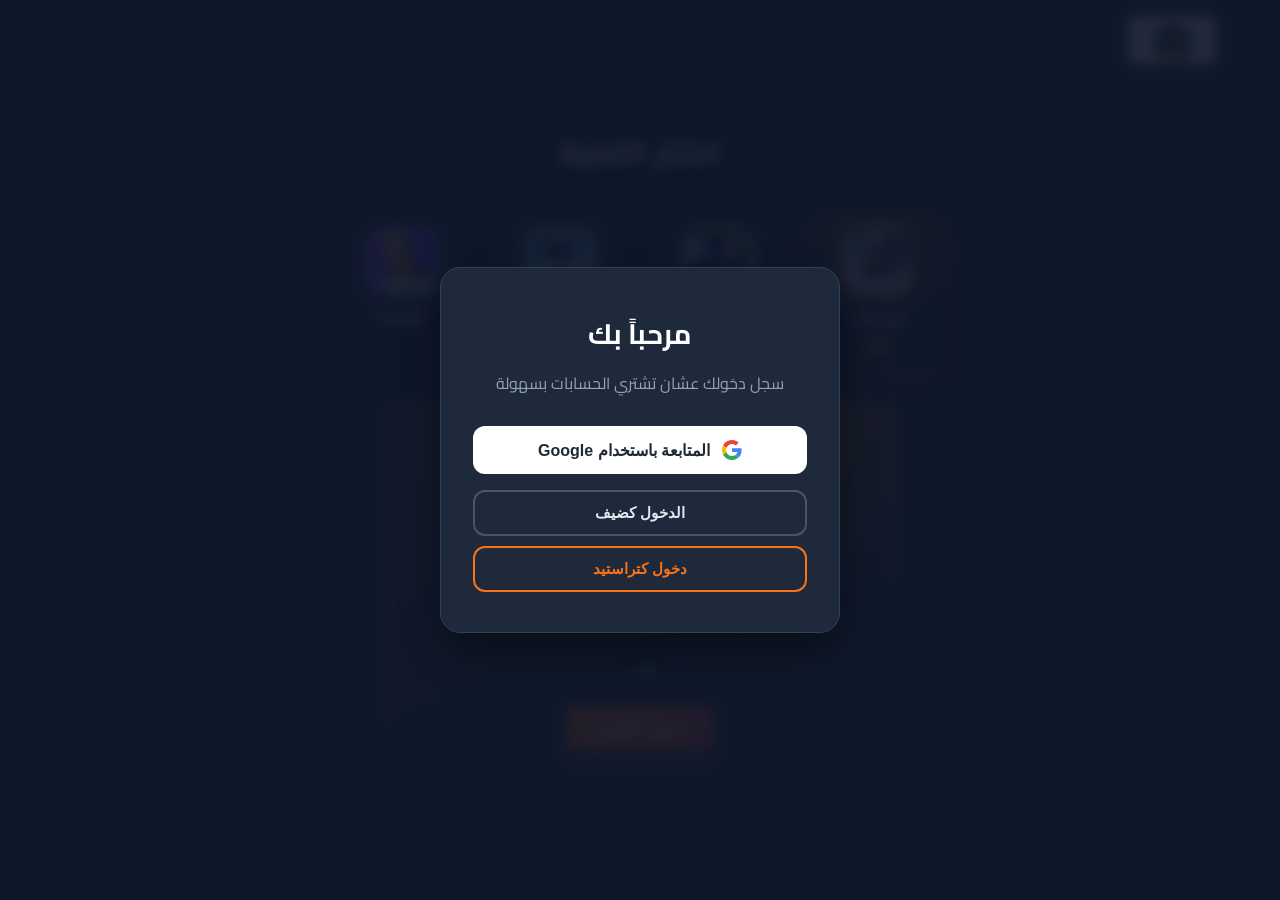
==== commit 217b772d: "Add files via upload" ====
--- a/index.html
+++ b/index.html
@@ -1,715 +1,395 @@
-<!DOCTYPE html>
-<html lang="en">
-<head>
-    <meta charset="UTF-8">
-    <meta name="viewport" content="width=device-width, initial-scale=1.0">
-    <link rel="stylesheet" href="styles.css">
-    <title>Free Fire</title>
-    <script src="https://accounts.google.com/gsi/client" async defer></script>
-</head>
-<body>
-<style>
-    .chat-overlay {
-  position: fixed;
-  top: 0; left: 0; width: 100%; height: 100%;
-  background-color: #0d0f14;
-  display: none; 
-  flex-direction: column;
-  z-index: 1001;
-}
-.chat-header {
-  background: #151821; padding: 15px 20px; display: flex; justify-content: space-between; align-items: center; border-bottom: 1px solid #232838;
-}
-.close-chat-btn {
-  background: #202533; color: white; border: none; padding: 8px 15px; border-radius: 8px; cursor: pointer;
-}
-.chat-area {
-  flex: 1; padding: 20px; overflow-y: auto; display: flex; flex-direction: column; gap: 15px;
-}
-.msg {
-  max-width: 80%; padding: 12px 18px; border-radius: 15px; font-size: 15px; line-height: 1.5;
-}
-.msg.user { background: #293042; color: #fff; align-self: flex-start; border-bottom-right-radius: 2px; }
-.msg.bot { background: #0f23d9; color: #fff; align-self: flex-end; border-bottom-left-radius: 2px; }
-.chat-input-container {
-  padding: 15px; background: #151821; display: flex; gap: 10px; align-items: center;
-}
-.chat-input {
-  flex: 1; background: #202533; border: 1px solid #232838; color: white; padding: 15px; border-radius: 25px; outline: none; font-family: inherit;
-}
-.send-btn {
-  background: #fff; color: #0d0f14; border: none; width: 45px; height: 45px; border-radius: 50%; display: flex; justify-content: center; align-items: center; cursor: pointer; transition: 0.2s;
-}
-    @keyframes fadeInDown {
-        from { opacity: 0; transform: translateY(-15px); }
-        to { opacity: 1; transform: translateY(0); }
-    }
-    .modern-dropdown {
-        display: none; position: absolute; top: 60px; right: 0; 
-        background: #ffffff; border: 1px solid #e2e8f0; border-radius: 12px;
-        padding: 0; z-index: 10000; min-width: 260px;
-        box-shadow: 0px 10px 30px rgba(0,0,0,0.15);
-        animation: fadeInDown 0.3s cubic-bezier(0.175, 0.885, 0.32, 1.275) forwards; 
-        text-align: left; overflow: hidden;
-    }
-    .modern-dropdown-item {
-        padding: 14px 20px; display: flex; align-items: center; gap: 12px;
-        color: #334155; text-decoration: none; font-size: 14.5px; font-family: sans-serif;
-        transition: background 0.2s; cursor: pointer;
-    }
-    .modern-dropdown-item:hover { background: #f8fafc; }
-    .dropdown-divider { height: 1px; background: #e2e8f0; margin: 0; }
-    
-    .login-wrapper {
-        position: fixed; top: 0; left: 0; width: 100%; height: 100%; 
-        background: rgba(15, 23, 42, 0.85); backdrop-filter: blur(8px); 
-        display: flex; justify-content: center; align-items: center; z-index: 100000;
-    }
-   .login-card {
-    background: #ffffff;
-    width: 100vw; 
-    height: 100vh; 
-    max-width: none; 
-    margin: 0;
-    padding: 20px; 
-    border-radius: 0; 
-    box-sizing: border-box; 
-    display: flex;
-    flex-direction: column;
-    justify-content: center;
-    align-items: center;
-}
-    .btn-guest {
-        background: #ffffff; border: 2px solid #e2e8f0; color: #475569;
-        padding: 12px 20px; border-radius: 10px; font-size: 15px; font-weight: bold;
-        cursor: pointer; width: 100%; display: flex; align-items: center; justify-content: center; gap: 10px;
-        transition: all 0.2s ease; margin-top: 15px;
-    }
-    .btn-guest:hover { background: #f8fafc; border-color: #cbd5e1; color: #0f172a; }
-</style>
-<style>
-    @keyframes fadeInDown {
-        from { opacity: 0; transform: translateY(-15px); }
-        to { opacity: 1; transform: translateY(0); }
-    }
-    .modern-dropdown {
-        display: none; position: absolute; top: 60px; right: 0; 
-        background: #ffffff; border: 1px solid #e2e8f0; border-radius: 12px;
-        padding: 0; z-index: 10000; min-width: 260px;
-        box-shadow: 0px 10px 30px rgba(0,0,0,0.15);
-        animation: fadeInDown 0.3s cubic-bezier(0.175, 0.885, 0.32, 1.275) forwards; 
-        text-align: left; overflow: hidden;
-    }
-    .modern-dropdown-item {
-        padding: 14px 20px; display: flex; align-items: center; gap: 12px;
-        color: #334155; text-decoration: none; font-size: 14.5px; font-family: sans-serif;
-        transition: background 0.2s; cursor: pointer;
-    }
-    .modern-dropdown-item:hover { background: #f8fafc; }
-    .dropdown-divider { height: 1px; background: #e2e8f0; margin: 0; }
-    .btn-guest {
-        background: #ffffff; border: 2px solid #e2e8f0; color: #475569;
-        padding: 12px 20px; border-radius: 10px; font-size: 15px; font-weight: bold;
-        cursor: pointer; width: 100%; display: flex; align-items: center; justify-content: center; gap: 10px;
-        transition: all 0.2s ease; margin-top: 15px;
-    }
-    .btn-guest:hover { background: #f8fafc; border-color: #cbd5e1; color: #0f172a; }
-.modal-content {
-    background: white;
-    padding: 30px;
-    border-radius: 20px;
-    text-align: center;
-    display: flex;
-    flex-direction: column;
-    gap: 15px; 
-    min-width: 320px;
-}
-#trustedCodeInput {
-    padding: 12px;
-    border: 2px solid #e2e8f0;
-    border-radius: 12px;
-    font-size: 16px;
-    text-align: center;
-    outline: none;
-}
-#trustedCodeInput:focus {
-    border-color: #0f172a;
-}
-#confirmTrustedBtn, #closeModalBtn {
-    padding: 12px;
-    border-radius: 12px;
-    border: none;
-    cursor: pointer;
-    font-weight: bold;
-    font-size: 16px;
-    transition: 0.2s;
-}
-#confirmTrustedBtn {
-    background-color: #0f172a;
-    color: white;
-}
-#closeModalBtn {
-    background-color: #ef4444;
-    color: white;
-}
-#confirmTrustedBtn:hover, #closeModalBtn:hover {
-    opacity: 0.9;
-    transform: scale(1.02);
-}
-.games-grid {
-    display: flex;
-    flex-direction: column;
-    gap: 25px;
-    padding: 20px;
-}
-.interactive-game-card {
-    background: #ffffff;
-    border-radius: 20px;
-    padding: 20px 25px;
-    box-shadow: 0 4px 15px rgba(0, 0, 0, 0.05);
-    border: 1px solid #e2e8f0;
-    display: flex;
-    flex-direction: row;
-    align-items: center;
-    position: relative;
-    overflow: hidden;
-    transition: all 0.4s cubic-bezier(0.175, 0.885, 0.32, 1.275); 
-}
-.interactive-game-card:hover {
-    transform: translateY(-8px) scale(1.02); 
-    box-shadow: 0 15px 30px rgba(15, 23, 42, 0.15);
-    border-color: #cbd5e1;
-}
-.game-image-box {
-    flex: 0 0 120px; 
-    margin-left: 20px; 
-    display: flex;
-    justify-content: center;
-}
-.game-image-box img {
-    width: 110px;
-    height: 110px;
-    border-radius: 50%;
-    object-fit: cover;
-    aspect-ratio: 1 / 1;
-    background-color: transparent;
-    box-shadow: 0 5px 15px rgba(0,0,0,0.1);
-    transition: transform 0.5s ease;
-}
-.interactive-game-card:hover .game-image-box img {
-    transform: rotate(5deg) scale(1.08);
-}
-.game-info-box {
-    flex: 1;
-    display: flex;
-    flex-direction: column;
-    align-items: center;
-    justify-content: center;
-    text-align: center;
-    direction: rtl; 
-}
-.game-info-box h2 {
-    width: 100%;
-    text-align: center; 
-    font-size: 22px;
-    color: #0f172a;
-    margin-bottom: 10px;
-    font-weight: 800;
-}
-.game-info-box p {
-    font-size: 14px;
-    color: #64748b;
-    margin-bottom: 20px;
-    line-height: 1.6;
-   text-align: center;
-}
-.game-info-box .action-btn {
-    align-self: center; 
-    background: #0f172a;
-    color: #ffffff;
-    padding: 10px 30px;
-    border-radius: 25px;
-    border: none;
-    font-size: 15px;
-    font-weight: bold;
-    cursor: pointer;
-    transition: background 0.3s ease, transform 0.2s;
-}
-.game-info-box .action-btn:hover {
-    background: #0f172a;
-    transform: scale(1.05);
-}
-.game-icons-row {
-    display: flex;
-    flex-direction: row-reverse; 
-    justify-content: center;
-    gap: 20px;
-    margin-bottom: 30px;
-    flex-wrap: wrap;
-}
-.icon-item {
-    width: 90px;
-    height: 90px;
-    border-radius: 50%;
-    overflow: hidden;
-    cursor: pointer;
-    border: 3px solid transparent;
-    transition: all 0.3s ease;
-    box-shadow: 0 4px 15px rgba(0,0,0,0.1);
-}
-.icon-item img {
-    width: 100%;
-    height: 100%;
-    object-fit: cover;
-}
-.icon-item:hover, .icon-item.active-icon {
-    border-color: #0f172a;
-    transform: scale(1.1);
-}
-.details-card {
-    width: 100%;
-    max-width: 600px;
-    margin: 0 auto;
-    justify-content: center;
-}
-/* تصميم زرار جوجل الاحترافي */
-.google-pro-btn {
-    display: flex;
-    align-items: center;
-    justify-content: center;
-    width: 250px;
-    background-color: #ffffff;
-    color: #3c4043;
-    border: 1px solid #dadce0;
-    border-radius: 8px; /* حواف دائرية خفيفة */
-    padding: 10px 16px;
-    font-size: 16px;
-    font-weight: bold;
-    font-family: sans-serif;
-    cursor: pointer;
-    transition: background-color 0.3s ease, box-shadow 0.3s ease;
-    gap: 12px; /* المسافة بين اللوجو والكلام */
-    margin-bottom: 20px;
-}
-
-/* تأثير لما الماوس ييجي على الزرار */
-.google-pro-btn:hover {
-    background-color: #f8f9fa;
-    box-shadow: 0 1px 3px rgba(60, 64, 67, 0.3);
-}
-
-/* مقاس لوجو جوجل */
-.google-icon {
-    width: 22px;
-    height: 22px;
-}
-</style>
-<div id="loginPage" class="login-wrapper">
-    <button id="trustedLoginBtn" class="floating-support-btn" title="دخول الوسطاء">
-        <svg viewBox="0 0 24 24" fill="white" width="22" height="22">
-            <path d="M12 3c-4.97 0-9 4.03-9 9v7c0 1.1.9 2 2 2h4v-8H5v-1c0-3.87 3.13-7 7-7s7 3.13 7 7v1h-4v8h4c1.1 0 2-.9 2-2v-7c0-4.97-4.03-9-9-9z"/>
-        </svg>
-    </button> 
-    <div class="login-card">
-        <h2 style="color: #0f172a; margin-bottom: 8px; font-family: sans-serif; font-size: 24px; font-weight: 800;">مرحباً بك</h2>
-        <p style="color: #64748b; margin-bottom: 35px; font-size: 14px; font-family: sans-serif;">يرجى تسجيل الدخول للمتابعة</p> 
- <button type="button" onclick="googleLogin()" class="google-pro-btn">
-    <svg class="google-icon" xmlns="http://www.w3.org/2000/svg" viewBox="0 0 48 48">
-        <path fill="#EA4335" d="M24 9.5c3.54 0 6.71 1.22 9.21 3.6l6.85-6.85C35.9 2.38 30.47 0 24 0 14.62 0 6.51 5.38 2.56 13.22l7.98 6.19C12.43 13.72 17.74 9.5 24 9.5z"/>
-        <path fill="#4285F4" d="M46.98 24.55c0-1.57-.15-3.09-.38-4.55H24v9.02h12.94c-.58 2.96-2.26 5.48-4.78 7.18l7.73 6c4.51-4.18 7.09-10.36 7.09-17.65z"/>
-        <path fill="#FBBC05" d="M10.53 28.59c-.48-1.45-.76-2.99-.76-4.59s.27-3.14.76-4.59l-7.98-6.19C.92 16.46 0 20.12 0 24c0 3.88.92 7.54 2.56 10.78l7.97-6.19z"/>
-        <path fill="#34A853" d="M24 48c6.48 0 11.93-2.13 15.89-5.81l-7.73-6c-2.15 1.45-4.92 2.3-8.16 2.3-6.26 0-11.57-4.22-13.47-9.91l-7.98 6.19C6.51 42.62 14.62 48 24 48z"/>
-        <path fill="none" d="M0 0h48v48H0z"/>
-    </svg>
-    المتابعة باستخدام Google
- </button>
-<div id="trustedModal" style="display: none;" class="modal-trusted">
-
-                <h3>تسجيل حساب موثوق</h3>
-                <p>برجاء إدخال كود التفعيل المستلم من المالك:</p>
-                <input type="text" id="trustedCodeInput" placeholder="مثال: A1b2C3d4E5" maxlength="10">
-                <button id="confirmTrustedBtn">تأكيد وتفعيل الحساب</button>
-                <button id="closeModalBtn">إلغاء</button>
-            </div>
-        </div>
-        <div>
-            <button onclick="loginAsGuest()" class="btn-guest">
-                <svg width="20" height="20" viewBox="0 0 24 24" fill="none" stroke="currentColor" stroke-width="2.5" stroke-linecap="round" stroke-linejoin="round"><path d="M20 21v-2a4 4 0 0 0-4-4H8a4 4 0 0 0-4 4v2"/><circle cx="12" cy="7" r="4"/></svg>
-                الدخول كضيف
-            </button>
-        </div>
-    </div>
-</div>
-<header>
-    <img src="assets/svg/logo.jpg" alt="Musaabk99 logo" class="main-logo" />
-    <nav class="navigation">
-        <ul>   
-            <li><a href="#myWorks">myWork</a></li>
-            <li><a href="#contactMe">Contact</a></li>
-     <button id="mediatorCallBtn" class="nav-call-btn" onclick="openMediatorChat()" style="display: none;">اتصال 📞</button> 
-     
-  </li>
-<li id="userProfile" style="display: none; position: relative; list-style: none; margin-left: auto; align-items: center;">
-    <img id="userAvatar" src="" alt="User" style="width: 42px; height: 42px; border-radius: 50%; cursor: pointer; border: 2px solid #2563eb; transition: transform 0.2s; object-fit: cover;" onmouseover="this.style.transform='scale(1.05)'" onmouseout="this.style.transform='scale(1)'">
-    
-    <div id="logoutDropdown" class="modern-dropdown" dir="rtl">
-        <div style="padding: 16px 20px; background: #f8fafc;">
-            <strong id="dropName" style="display: block; color: #0f172a; font-size: 15px; margin-bottom: 4px; font-family: sans-serif;">...</strong>
-            <span id="dropEmail" style="color: #64748b; font-size: 13px; font-family: sans-serif;">...</span>
-        </div>     
-        <div class="dropdown-divider"></div>
-        <div id="guestUpgradeOption" style="display: none;">
-            <div class="modern-dropdown-item" onclick="upgradeToGoogle()">
-                <svg width="18" height="18" viewBox="0 0 24 24" fill="none" stroke="#2563eb" stroke-width="2" stroke-linecap="round" stroke-linejoin="round"><path d="M15 3h4a2 2 0 0 1 2 2v14a2 2 0 0 1-2 2h-4"></path><polyline points="10 17 15 12 10 7"></polyline><line x1="15" y1="12" x2="3" y2="12"></line></svg>
-                <span style="color: #2563eb; font-weight: bold;">تسجيل الدخول بـ Google</span>
-            </div>
-            <div class="dropdown-divider"></div>
-        </div>
-        <div class="modern-dropdown-item" onclick="logout()">
-            <svg width="18" height="18" viewBox="0 0 24 24" fill="none" stroke="#ef4444" stroke-width="2" stroke-linecap="round" stroke-linejoin="round"><path d="M9 21H5a2 2 0 0 1-2-2V5a2 2 0 0 1 2-2h4"></path><polyline points="16 17 21 12 16 7"></polyline><line x1="21" y1="12" x2="9" y2="12"></line></svg>
-            <span style="color: #ef4444; font-weight: bold;">تسجيل الخروج</span>
-        </div>
-    </div>
-</li>
-        </ul>
-    </nav>
-</header>
-<header>
-   </section>
-</div>
-<div id="gamesPage">
-<div class="games-wrapper">
-<div class="games-layout">    
-            <div class="game-icons-row">
-                <div class="icon-item active-icon" onclick="showGameDetails('freefire', this)">
-                    <img src="assets/imgs/freefire.png" alt="Free Fire">
-                </div>
-                <div class="icon-item" onclick="showGameDetails('pubg', this)">
-                    <img src="assets/imgs/pubg.png" alt="PUBG">
-                </div>
-                <div class="icon-item" onclick="showGameDetails('pes', this)">
-                    <img src="assets/imgs/pes.png" alt="PES">
-                </div>
-                <div class="icon-item" onclick="showGameDetails('fortnite', this)">
-                    <img src="assets/imgs/fortnite.png" alt="Fortnite">
-                </div>
-            </div>
-
-            <div class="interactive-game-card details-card">
-                <div class="game-info-box" style="flex-direction: column; text-align: center; width: 100%;">
-                    <h2 id="display-title">Free Fire</h2>
-                    <p id="display-desc">.اضغط هنا لتصفح أقوى العروض، شحن الجواهر، والإضافات الخاصة بفري فاير</p>
-                    <button id="display-btn" class="action-btn" onclick="window.location.href='freefire.html'">دخول القسم</button>
-                </div>
-            </div>
-
-        </div>
-</div>
-</div> 
-<script>
-const gamesData = {
-    freefire: {
-        title: "Free Fire",
-        desc: ".اضغط هنا لتصفح أقوى العروض، شحن الجواهر، والإضافات الخاصة بفري فاير",
-        link: "freefire.html"
-    },
-    pubg: {
-        title: "PUBG Mobile",
-        desc: ".اضغط هنا لشحن الشدات واستعراض الحسابات المميزة والإضافات المتاحة",
-        link: "pubg.html"
-    },
-    pes: {
-        title: "eFootball / PES",
-        desc: ".اضغط هنا لتطوير فريقك، شحن الكوينز، ومعرفة أسعار الخدمات المتاحة",
-        link: "pes.html"
-    },
-    fortnite: {
-        title: "Fortnite",
-        desc: ".اضغط هنا للحصول على حزم الفيبوكس، السكنات النادرة، والإضافات الحصرية",
-        link: "fortnite.html"
-    }
-};
-function showGameDetails(gameKey, element) {
-    document.getElementById('display-title').innerText = gamesData[gameKey].title;
-    document.getElementById('display-desc').innerText = gamesData[gameKey].desc;
-    document.getElementById('display-btn').setAttribute('onclick', `window.location.href='${gamesData[gameKey].link}'`);
-    document.querySelectorAll('.icon-item').forEach(el => el.classList.remove('active-icon'));
-    element.classList.add('active-icon');
-}
-</script>
-<script src="https://www.gstatic.com/firebasejs/8.10.1/firebase-app.js"></script>
-<script src="https://www.gstatic.com/firebasejs/8.10.1/firebase-firestore.js"></script>
-<script src="https://www.gstatic.com/firebasejs/8.10.1/firebase-auth.js"></script>
-<script>
-  // إعدادات مشروع متجر ماي بيس الصحيحة كاملاً
-  const firebaseConfig = {
-    apiKey: "AIzaSyB3E9e2aFVgrpTm0df7tC_YKskT-MA3h0s",
-    authDomain: "my-pes-shop.firebaseapp.com",
-    projectId: "my-pes-shop",
-    StorageBucket: "my-pes-shop.firebasestorage.app",
-    messagingSenderId: "438807292964",
-    appId: "1:438807292964:web:38709635a02d9e1bd8bcb1",
-    measurementId: "G-WFGKMQ8PDY"
-  };
-
-  // تهيئة التطبيق وقاعدة البيانات
-  firebase.initializeApp(firebaseConfig);
-  const db = firebase.firestore();
-</script>
- <script>
-document.getElementById('trustedLoginBtn').addEventListener('click', () => {
-    document.getElementById('trustedModal').style.display = 'block';
-});
-document.getElementById('closeModalBtn').addEventListener('click', () => {
-    document.getElementById('trustedModal').style.display = 'none';
-});
-document.getElementById('confirmTrustedBtn').addEventListener('click', async () => {
-    const inputCode = document.getElementById('trustedCodeInput').value.trim();
-    if (inputCode === '') {
-        alert('برجاء إدخال كود التفعيل أولاً!');
-        return;
-    }
-    try {
-        const querySnapshot = await db.collection('trusted_codes')
-            .where('code', '==', inputCode)
-            .where('used', '==', false)
-            .get();
-
-        if (querySnapshot.empty) {
-            alert('الكود غير صحيح، أو تم استخدامه من قبل!');
-            return;
-        }
-        querySnapshot.forEach(async (doc) => {
-            await db.collection('trusted_codes').doc(doc.id).update({
-                used: true
-            });
-            localStorage.setItem('userRole', 'trusted');
-            localStorage.setItem('loginType', 'trusted');
-            localStorage.setItem('userName', 'وسيط موثوق');
-            localStorage.setItem('userPicture', 'https://cdn-icons-png.flaticon.com/512/149/149071.png');
-            alert('تم تفعيل حساب التراستيد بنجاح! 🎉');
-            window.location.reload();
-        });
-    } catch (error) {
-        console.error('خطأ في السيرفر أثناء التحقق: ', error);
-        alert('حدث خطأ ما، يرجى المحاولة مرة أخرى.');
-    }
-});
-const mediatorCallBtn = document.getElementById('mediatorCallBtn');
-const defaultGuestAvatar = "https://cdn-icons-png.flaticon.com/512/149/149071.png";
-
-
-
-
-
-
-
-
-function googleLogin() {
-    const provider = new firebase.auth.GoogleAuthProvider();
-    const auth = firebase.auth();
-    
-    // استخدام النافذة المنبثقة بدلاً من التحويل لتجنب مشاكل إعادة تحميل الصفحة
-    auth.signInWithPopup(provider)
-    .then((result) => {
-        // تم تسجيل الدخول بنجاح
-        const user = result.user;
-        
-        // استخدام دالة حفظ الجلسة الموجودة عندك في السطر 495
-        saveSession("Google", user.photoURL, user.displayName, user.email);
-        
-        // إخفاء صفحة تسجيل الدخول وإظهار الموقع
-        document.getElementById("loginPage").style.display = "none";
-    })
-    .catch((error) => {
-        console.error("خطأ في تسجيل الدخول: ", error);
-        alert("حدث خطأ أثناء تسجيل الدخول، يرجى المحاولة مرة أخرى.");
-    });
-}
-function loginAsGuest() {
-    const guestPic = "https://cdn-icons-png.flaticon.com/512/3135/3135715.png"; 
-    saveSession("guest", guestPic, "زائر", "(وضع التصفح كضيف)");
-}
-document.getElementById('trustedLoginBtn').addEventListener('click', function() {
-    document.getElementById('trustedModal').style.display = 'flex'; 
-});
-document.getElementById('closeModalBtn').addEventListener('click', function() {
-    document.getElementById('trustedModal').style.display = 'none';
-});
-function saveSession(type, picture, name, email) {
-    localStorage.setItem("loginType", type);
-    localStorage.setItem("userPicture", picture);
-    localStorage.setItem("userName", name);
-    localStorage.setItem("userEmail", email);
-    applyLoginState(type, picture, name, email);
-}
-function applyLoginState(type, picture, name, email) {
-    document.getElementById("loginPage").style.display = "none";
-    const userProfile = document.getElementById("userProfile");
-    const userAvatar = document.getElementById("userAvatar");
-    if (userProfile && userAvatar) {
-        userProfile.style.display = "flex";
-        userAvatar.src = picture;
-    }
-}
-window.addEventListener('DOMContentLoaded', () => {
-    const userRole = localStorage.getItem('userRole');
-    
-  if (userRole === 'trusted') {
-    const loginPage = document.getElementById('loginPage');
-    if (loginPage) loginPage.style.display = 'none';
-   const calliBtn = document.getElementById('mediatorCallBtn');
-if (calliBtn) calliBtn.style.display = 'block';
-    const supportBtn = document.getElementById('trustedLoginBtn');
-    if (supportBtn) supportBtn.style.display = 'none';
-}
-});
-function upgradeToGoogle() {
-    document.getElementById("logoutDropdown").style.display = "none";
-    document.getElementById("loginPage").style.display = "flex";
-}
-function logout() {
-    localStorage.clear();
-    window.location.reload();
-}
-function loginSuccess(pictureUrl) {
-    document.getElementById("loginPage").style.display = "none";
-    const userProfile = document.getElementById("userProfile");
-    const userAvatar = document.getElementById("userAvatar");
-    if (userProfile && userAvatar) {
-        userProfile.style.display = "flex";
-        userAvatar.src = pictureUrl;
-    }
-}
-window.addEventListener("DOMContentLoaded", () => {
-    const type = localStorage.getItem("loginType");
-    if (type) {
-        applyLoginState(
-            type,
-            localStorage.getItem("userPicture"),
-            localStorage.getItem("userName"),
-            localStorage.getItem("userEmail")
-        );
-    } else {
-        window.addEventListener("DOMContentLoaded", () => {
-    const type = localStorage.getItem("loginType");
-    if (type) {
-        applyLoginState(
-            type,
-            localStorage.getItem("userPicture"),
-            localStorage.getItem("userName"),
-            localStorage.getItem("userEmail")
-        );
-    } else {
-        const loginPage = document.getElementById("loginPage");
-        if (loginPage) loginPage.style.display = "flex";
-    }
-});
-        document.getElementById("loginPage").style.display = "flex";
-    }
-});
-
-const userAvatar = document.getElementById("userAvatar");
-if (userAvatar) {
-    userAvatar.addEventListener("click", (e) => {
-        e.stopPropagation();
-        const dropdown = document.getElementById("logoutDropdown");
-        if (dropdown) {
-            dropdown.style.display = dropdown.style.display === "flex" ? "none" : "flex";
-        }
-    });
-}
-window.addEventListener("click", () => {
-    const dropdown = document.getElementById("logoutDropdown");
-    if (dropdown) {
-        dropdown.style.display = "none";
-    }
-});
-let currentChatId = null; // متغير لحفظ آي دي المحادثة الحالية للوسيط
-async function openMediatorChat() {
-    const chatInterface = document.getElementById("chatInterface");
-    const mediatorCallBtn = document.getElementById("mediatorCallBtn"); // تعريف الزرار
-    if (!chatInterface || !mediatorCallBtn) return;
-    // 1. حفظ شكل الزرار الأصلي وتغييره لـ "جاري البحث..."
-    const originalText = mediatorCallBtn.innerHTML;
-    mediatorCallBtn.innerHTML = 'جاري البحث... ⏳';
-    mediatorCallBtn.style.pointerEvents = 'none'; // منع الضغط عليه مرتين
-
-    try {
-        // 2. البحث عن مشتري في الانتظار
-        const waitingChats = await db.collection('active_chats').where('status', '==', 'waiting').limit(1).get();
-
-        if (waitingChats.empty) {
-            // لو ملقاش طلبات
-            alert("لا يوجد مشترين في الانتظار حالياً.");
-            
-            // إرجاع الزرار لشكله الأصلي
-            mediatorCallBtn.innerHTML = originalText;
-            mediatorCallBtn.style.pointerEvents = 'auto';
-            return;
-        }
-        // 3. لو لقى مشتري (ربط الوسيط بالمشتري)
-        const chatDoc = waitingChats.docs[0];
-    currentChatId = chatDoc.id; // خلي المتغير global زي ما كنت عامله
-
-        await db.collection('active_chats').doc(currentChatId).update({
-            status: 'active',
-            mediatorName: localStorage.getItem('userName') || 'وسيط موثوق'
-        });
-
-        // 4. تغيير الزرار للأخضر (متصل)
-        mediatorCallBtn.innerHTML = 'متصل ✔️';
-        mediatorCallBtn.style.backgroundColor = '#27ae60';
-        console.log("تم استلام الطلب وفتح الشات للمشتري");
-
-        // 5. إظهار واجهة الشات للوسيط
-        chatInterface.style.display = "flex";
-        const chatArea = document.getElementById('chatArea');
-        if (chatArea) chatArea.innerHTML = ''; // تنظيف الشات القديم
-
-        // 6. الاستماع للرسائل (نفس الكود بتاعك)
-        db.collection('active_chats').doc(currentChatId).collection('messages').orderBy('timestamp')
-          .onSnapshot(snapshot => {
-              snapshot.docChanges().forEach(change => {
-                  if (change.type === 'added') {
-                      const msg = change.doc.data();
-                      const msgClass = msg.sender === 'mediator' ? 'msg user' : 'msg bot';
-                      chatArea.innerHTML += `<div class="${msgClass}">${msg.text}</div>`;
-                      chatArea.scrollTop = chatArea.scrollHeight;
-                  }
-              });
-          });
-
-    } catch (error) {
-        console.error("حدث خطأ أثناء الاتصال بالمشتري:", error);
-        alert("حدث خطأ، يرجى المحاولة مرة أخرى.");
-        // إرجاع الزرار لشكله الأصلي لو حصل خطأ
-        mediatorCallBtn.innerHTML = originalText;
-        mediatorCallBtn.style.pointerEvents = 'auto';
-    }
-}
-</script>
-<div class="chat-overlay" id="chatInterface">
-  <div class="chat-header">
-    <div class="chat-header">
-  <div style="display: flex; align-items: center;">
-    <div style="font-weight: bold; font-size: 18px;">محادثة الوسيط</div>
-    <button id="payBtn" class="pay-btn" style="display: none;">التقدم للدفع</button>
-  </div>
-  <button class="close-chat-btn" id="closeChat">رجوع للمتجر</button>
-</div>
-  </div>
-  <div class="chat-area" id="chatArea">
-    </div>
-  <div class="chat-input-container">
-    <input type="text" id="msgInput" class="chat-input" placeholder="اكتب رسالتك هنا...">
-    <button class="send-btn" id="sendMsgBtn">
-      <svg width="24" height="24" viewBox="0 0 24 24" fill="none" stroke="currentColor" stroke-width="2" stroke-linecap="round" stroke-linejoin="round">
-        <line x1="12" y1="19" x2="12" y2="5"></line>
-        <polyline points="5 12 12 5 19 12"></polyline>
-      </svg>
-    </button>
-  </div>
-</div>
-</body>
-</html>
+<!DOCTYPE html>
+<html lang="ar" dir="rtl">
+<head>
+  <meta charset="UTF-8">
+  <meta name="viewport" content="width=device-width, initial-scale=1.0">
+  <title>متجر فري فاير</title>
+  <link rel="stylesheet" href="styles.css">
+  <script src="https://accounts.google.com/gsi/client" async defer></script>
+</head>
+<body>
+
+<!-- Login Overlay -->
+<div id="loginPage" class="login-wrapper">
+  <div class="login-card">
+    <h2>مرحباً بك</h2>
+    <p>سجل دخولك عشان تشتري الحسابات بسهولة</p>
+
+    <button type="button" onclick="googleLogin()" class="google-pro-btn">
+      <svg width="20" height="20" viewBox="0 0 48 48">
+        <path fill="#EA4335" d="M24 9.5c3.54 0 6.71 1.22 9.21 3.6l6.85-6.85C35.9 2.38 30.47 0 24 0 14.62 0 6.51 5.38 2.56 13.22l7.98 6.19C12.43 13.72 17.74 9.5 24 9.5z"/>
+        <path fill="#4285F4" d="M46.98 24.55c0-1.57-.15-3.09-.38-4.55H24v9.02h12.94c-.58 2.96-2.26 5.48-4.78 7.18l7.73 6c4.51-4.18 7.09-10.36 7.09-17.65z"/>
+        <path fill="#FBBC05" d="M10.53 28.59c-.48-1.45-.76-2.99-.76-4.59s.27-3.14.76-4.59l-7.98-6.19C.92 16.46 0 20.12 0 24c0 3.88.92 7.54 2.56 10.78l7.97-6.19z"/>
+        <path fill="#34A853" d="M24 48c6.48 0 11.93-2.13 15.89-5.81l-7.73-6c-2.15 1.45-4.92 2.3-8.16 2.3-6.26 0-11.57-4.22-13.47-9.91l-7.98 6.19C6.51 42.62 14.62 48 24 48z"/>
+      </svg>
+      المتابعة باستخدام Google
+    </button>
+
+    <div id="guestForm" style="display:none; margin-top:16px;">
+      <input id="guestName" placeholder="اسمك الكامل" style="width:100%; padding:12px; margin-bottom:10px; border-radius:10px; border:1px solid #475569; background:#0f172a; color:#fff;">
+      <input id="guestPhone" placeholder="رقم الموبايل (مثال: 01012345678)" style="width:100%; padding:12px; margin-bottom:10px; border-radius:10px; border:1px solid #475569; background:#0f172a; color:#fff;">
+      <button onclick="confirmGuest()" class="btn-guest" style="margin-top:0; background:#f97316; color:#fff; border:none;">تأكيد الدخول كضيف</button>
+    </div>
+    <button onclick="showGuestForm()" class="btn-guest">الدخول كضيف</button>
+    <button onclick="showTrustedModal()" class="btn-guest" style="margin-top:10px; border-color:#f97316; color:#f97316;">دخول كتراستيد</button>
+  </div>
+</div>
+
+<!-- Trusted Modal -->
+<div id="trustedModal" style="display:none; position:fixed; inset:0; background:rgba(0,0,0,0.7); z-index:10000; justify-content:center; align-items:center;">
+  <div id="trustedCard" style="position:relative; background:#1e293b; padding:30px; border-radius:16px; width:90%; max-width:360px; text-align:center; overflow:hidden;">
+    <div id="trustedForm">
+      <h3 style="margin-bottom:12px;">دخول التراستيد</h3>
+      <input id="trustedCode" placeholder="كود التفعيل" style="width:100%; padding:12px; border-radius:10px; border:1px solid #475569; background:#0f172a; color:#fff; margin-bottom:12px;">
+      <button onclick="confirmTrusted()" style="width:100%; padding:12px; background:#f97316; color:#fff; border:none; border-radius:10px; font-weight:700;">تأكيد</button>
+      <button onclick="document.getElementById('trustedModal').style.display='none'" style="width:100%; margin-top:8px; padding:10px; background:transparent; color:#94a3b8; border:none;">إلغاء</button>
+    </div>
+    <div id="trustedSuccess" class="success-overlay" style="display:none;">
+      <div class="success-circle"></div>
+      <div class="success-title">تم تسجيل الدخول كتراستيد</div>
+      <div class="success-sub">جاهز لاستقبال الطلبات</div>
+    </div>
+  </div>
+</div>
+
+<!-- Messages Modal -->
+<div id="messagesModal" class="messages-modal">
+  <div class="messages-panel">
+    <div style="padding:16px; border-bottom:1px solid #334155; display:flex; justify-content:space-between; align-items:center;">
+      <h3 style="margin:0;">الرسائل</h3>
+      <button onclick="closeMessages()" style="background:none; border:none; color:#94a3b8; font-size:20px; cursor:pointer;">✕</button>
+    </div>
+    <div id="messagesList"></div>
+  </div>
+</div>
+
+<!-- Profile Modal -->
+<div id="profileModal" class="profile-modal">
+  <div class="profile-panel">
+    <img id="profileAvatar" src="" alt="Profile">
+    <h3 id="profileName" style="margin-bottom:8px;">الاسم</h3>
+    <div class="profile-info">
+      <p><strong>الإيميل:</strong> <span id="profileEmail">—</span></p>
+      <p><strong>رقم الموبايل:</strong> <span id="profilePhone">—</span></p>
+      <p><strong>نوع الحساب:</strong> <span id="profileRole">ضيف</span></p>
+      <p><strong>رصيد المحفظة:</strong> <span id="profileBalance">…</span></p>
+    </div>
+    <input id="editPhone" placeholder="تغيير رقم الموبايل" style="width:100%; padding:10px; margin-bottom:10px; border-radius:8px; border:1px solid #475569; background:#0f172a; color:#fff;">
+    <button onclick="closeProfile(); openWallet();" style="width:100%; padding:10px; background:#22c55e; color:#052e16; border:none; border-radius:8px; font-weight:800; margin-bottom:8px;">💳 شحن المحفظة</button>
+    <button onclick="savePhone()" style="width:100%; padding:10px; background:#f97316; color:#fff; border:none; border-radius:8px; font-weight:700; margin-bottom:8px;">حفظ الرقم</button>
+    <button onclick="logout()" style="width:100%; padding:10px; background:#ef4444; color:#fff; border:none; border-radius:8px; font-weight:700;">تسجيل الخروج</button>
+    <button onclick="closeProfile()" style="width:100%; margin-top:8px; padding:8px; background:transparent; color:#94a3b8; border:none;">إغلاق</button>
+  </div>
+</div>
+
+<!-- Site toast (replaces browser alerts) -->
+<div id="siteToast" class="site-toast"></div>
+
+<header>
+  <img src="assets/svg/logo.jpg" alt="Logo" class="main-logo">
+  <div id="userProfile" style="display:none; align-items:center; gap:12px; position:relative;">
+    <button id="connectBtn" onclick="trustedConnect()" style="display:none; background:#22c55e; color:#fff; border:none; padding:8px 14px; border-radius:8px; font-weight:700;">اتصال</button>
+    <div class="msg-icon-wrap" onclick="openMessages()" title="الرسائل">
+      <svg width="22" height="22" viewBox="0 0 24 24" fill="none" stroke="#f97316" stroke-width="2" stroke-linecap="round" stroke-linejoin="round">
+        <path d="M4 4h16c1.1 0 2 .9 2 2v12c0 1.1-.9 2-2 2H4c-1.1 0-2-.9-2-2V6c0-1.1.9-2 2-2z"></path>
+        <polyline points="22,6 12,13 2,6"></polyline>
+      </svg>
+      <span id="msgBadge" class="msg-badge" style="display:none;">0</span>
+    </div>
+    <img id="userAvatar" src="" alt="User" style="width:40px; height:40px; border-radius:50%; cursor:pointer; border:2px solid #f97316;" onclick="toggleDropdown()">
+    <a href="transactions.html" style="color:#f97316; font-weight:600;">معاملاتي</a>
+    <div id="dropdown" style="display:none; position:absolute; top:50px; left:0; background:#1e293b; border:1px solid #334155; border-radius:12px; min-width:180px; z-index:1000;">
+      <div style="padding:12px; border-bottom:1px solid #334155; color:#94a3b8;" id="dropName"></div>
+      <div onclick="toggleDropdown(); openProfile();" style="padding:12px; cursor:pointer; color:#e2e8f0;">الملف الشخصي</div>
+      <a href="add-pack.html" style="display:block; padding:12px; color:#f97316;" id="addPackLink">إضافة باك</a>
+      <div onclick="logout()" style="padding:12px; cursor:pointer; color:#ef4444;">تسجيل الخروج</div>
+    </div>
+  </div>
+</header>
+
+<div class="games-wrapper">
+  <h1 class="section-title">اختار اللعبة</h1>
+
+  <div class="game-icons-row">
+    <div class="game-tile active-icon" data-game="freefire" style="--c1:#ff7a18; --c2:#ef4444; --n:0" onclick="showGame('freefire', this)">
+      <div class="tile-img"><img src="assets/imgs/freefire.png" alt="Free Fire"></div>
+      <div class="tile-name">فري فاير</div>
+      <span class="tile-count" id="count-freefire">…</span>
+    </div>
+    <div class="game-tile" data-game="pes" style="--c1:#22c55e; --c2:#0ea5e9; --n:1" onclick="showGame('pes', this)">
+      <div class="tile-img"><img src="assets/imgs/pes.png" alt="PES"></div>
+      <div class="tile-name">PES</div>
+      <span class="tile-count" id="count-pes">…</span>
+    </div>
+    <div class="game-tile" data-game="pubg" style="--c1:#facc15; --c2:#f59e0b; --n:2" onclick="showGame('pubg', this)">
+      <div class="tile-img"><img src="assets/imgs/pubg.png" alt="PUBG"></div>
+      <div class="tile-name">PUBG</div>
+      <span class="tile-count" id="count-pubg">…</span>
+    </div>
+    <div class="game-tile" data-game="fortnite" style="--c1:#a855f7; --c2:#3b82f6; --n:3" onclick="showGame('fortnite', this)">
+      <div class="tile-img"><img src="assets/imgs/fortnite.png" alt="Fortnite"></div>
+      <div class="tile-name">Fortnite</div>
+      <span class="tile-count" id="count-fortnite">…</span>
+    </div>
+  </div>
+
+  <div class="interactive-game-card" id="gameCard" style="--c1:#ff7a18; --c2:#ef4444;">
+    <div class="gc-img"><img id="gameImg" src="assets/imgs/freefire.png" alt=""></div>
+    <h2 id="gameTitle">فري فاير</h2>
+    <p id="gameDesc">حسابات فري فاير جاهزة، شحن جواهر، وباكات مميزة.</p>
+    <div class="gc-stat">🟢 <span id="gameStat">…</span></div><br>
+    <button id="gameBtn" class="action-btn" onclick="location.href='freefire.html'">دخول القسم</button>
+  </div>
+</div>
+
+<script src="https://www.gstatic.com/firebasejs/8.10.1/firebase-app.js"></script>
+<script src="https://www.gstatic.com/firebasejs/8.10.1/firebase-auth.js"></script>
+<script src="https://www.gstatic.com/firebasejs/8.10.1/firebase-firestore.js"></script>
+<script src="common.js"></script>
+<script>
+  const auth = firebase.auth();
+
+  function googleLogin() {
+    const provider = new firebase.auth.GoogleAuthProvider();
+    auth.signInWithPopup(provider)
+      .then(result => {
+        const user = result.user;
+        saveSession("Google", user.photoURL, user.displayName, user.email);
+        hideSmooth(document.getElementById("loginPage"));
+        showToast('تم تسجيل الدخول بنجاح', 'success');
+      })
+      .catch(err => showToast('حصل خطأ في تسجيل الدخول بجوجل. جرب تاني.', 'error'));
+  }
+
+  function showGuestForm() {
+    document.getElementById('guestForm').style.display = 'block';
+  }
+
+  function confirmGuest() {
+    const name = document.getElementById('guestName').value.trim() || 'زائر';
+    const phone = document.getElementById('guestPhone').value.trim();
+    if (!/^01[0125]\d{8}$/.test(phone)) {
+      showToast('ادخل رقم موبايل مصري صحيح (11 رقم)', 'error');
+      return;
+    }
+    localStorage.setItem('userPhone', phone);
+    saveSession("guest", "https://cdn-icons-png.flaticon.com/512/149/149071.png", name, "guest-" + phone);
+    hideSmooth(document.getElementById("loginPage"));
+    showToast('تم الدخول كضيف بنجاح', 'success');
+  }
+
+  function loginAsGuest() {
+    showGuestForm();
+  }
+
+  function saveSession(type, pic, name, email) {
+    localStorage.setItem("loginType", type);
+    localStorage.setItem("userPicture", pic || "");
+    localStorage.setItem("userName", name || "");
+    localStorage.setItem("userEmail", email || "");
+    if (!localStorage.getItem("userPhone")) localStorage.setItem("userPhone", "");
+    applyLogin(pic, name);
+  }
+
+  function openProfile() {
+    document.getElementById('profileAvatar').src = localStorage.getItem('userPicture') || 'https://cdn-icons-png.flaticon.com/512/149/149071.png';
+    document.getElementById('profileName').textContent = localStorage.getItem('userName') || 'زائر';
+    document.getElementById('profileEmail').textContent = localStorage.getItem('userEmail') || '—';
+    document.getElementById('profilePhone').textContent = localStorage.getItem('userPhone') || 'غير مسجل';
+    const role = localStorage.getItem('userRole') === 'trusted' ? 'تراستيد (وسيط)' : (localStorage.getItem('loginType') === 'Google' ? 'جوجل' : 'ضيف');
+    document.getElementById('profileRole').textContent = role;
+    document.getElementById('profileBalance').textContent = (window.walletBalance != null ? fmtMoney(window.walletBalance) : '…');
+    document.getElementById('editPhone').value = localStorage.getItem('userPhone') || '';
+    document.getElementById('profileModal').style.display = 'flex';
+  }
+
+  function closeProfile() {
+    document.getElementById('profileModal').style.display = 'none';
+  }
+
+  function savePhone() {
+    const phone = document.getElementById('editPhone').value.trim();
+    if (!/^01[0125]\d{8}$/.test(phone)) {
+      showToast('رقم الموبايل غير صحيح (11 رقم)', 'error');
+      return;
+    }
+    {
+      localStorage.setItem('userPhone', phone);
+      document.getElementById('profilePhone').textContent = phone;
+      showToast('تم حفظ الرقم', 'success');
+    }
+  }
+
+  function showTrustedModal() {
+    document.getElementById('trustedForm').style.display = 'block';
+    document.getElementById('trustedSuccess').style.display = 'none';
+    document.getElementById('trustedModal').style.display = 'flex';
+    document.getElementById('trustedCode').value = '';
+  }
+
+  async function confirmTrusted() {
+    const code = document.getElementById('trustedCode').value.trim();
+    if (!code) {
+      showToast('ادخل الكود', 'error');
+      return;
+    }
+    try {
+      const q = await db.collection('trusted_codes').where('code','==',code).where('used','==',false).get();
+      if (q.empty) {
+        showToast('الكود غلط أو مستخدم', 'error');
+        return;
+      }
+      await q.docs[0].ref.update({used: true});
+      localStorage.setItem('userRole','trusted');
+      saveSession('trusted', 'https://cdn-icons-png.flaticon.com/512/149/149071.png', 'وسيط موثوق', 'trusted');
+      document.getElementById('trustedForm').style.display = 'none';
+      document.getElementById('trustedSuccess').style.display = 'flex';
+      document.getElementById('addPackLink').style.display = 'block';
+      setTimeout(() => {
+        hideSmooth(document.getElementById('trustedModal'));
+        hideSmooth(document.getElementById('loginPage'));
+      }, 1800);
+    } catch(e) {
+      showToast('حصل خطأ', 'error');
+    }
+  }
+
+  async function trustedConnect() {
+    const q = await db.collection('active_chats').where('status','==','waiting').limit(1).get();
+    if (q.empty) {
+      showToast('مفيش مبيعات أو حد مستني في الشات حالياً', 'error');
+      return;
+    }
+    const doc = q.docs[0];
+    const data = doc.data();
+    localStorage.setItem('joinChatId', doc.id);
+    localStorage.setItem('joinPackId', data.packId || '');
+    // حفظ بيانات الباك لو موجودة عشان المعاملات
+    if (data.packName) localStorage.setItem('joinPackName', data.packName);
+    if (data.email) localStorage.setItem('joinPackEmail', data.email);
+    if (data.password) localStorage.setItem('joinPackPassword', data.password);
+    if (data.platform) localStorage.setItem('joinPackPlatform', data.platform);
+    location.href = 'freefire.html';
+  }
+
+  function toggleDropdown() {
+    const d = document.getElementById('dropdown');
+    d.style.display = d.style.display === 'block' ? 'none' : 'block';
+  }
+
+  function logout() {
+    localStorage.clear();
+    location.reload();
+  }
+
+  function applyLogin(pic, name) {
+    const profile = document.getElementById("userProfile");
+    const avatar = document.getElementById("userAvatar");
+    if (profile && avatar) {
+      profile.style.display = "flex";
+      mountWalletChip();
+      avatar.src = pic || "https://cdn-icons-png.flaticon.com/512/149/149071.png";
+      document.getElementById('dropName').innerText = name || '';
+      if (localStorage.getItem('userRole') === 'trusted') {
+        document.getElementById('addPackLink').style.display = 'block';
+        document.getElementById('connectBtn').style.display = 'inline-block';
+      }
+      updateMsgBadge();
+    }
+  }
+
+  function openMessages() {
+    document.getElementById('messagesModal').style.display = 'flex';
+    loadMessages();
+  }
+  function closeMessages() {
+    document.getElementById('messagesModal').style.display = 'none';
+  }
+  function loadMessages() {
+    const list = document.getElementById('messagesList');
+    const myId = localStorage.getItem('userEmail') || localStorage.getItem('userName') || 'guest';
+    db.collection('notifications').where('toUser', '==', myId).onSnapshot(snap => {
+      list.innerHTML = '';
+      if (snap.empty) {
+        list.innerHTML = '<p style="text-align:center; color:#94a3b8; padding:30px;">لا توجد رسائل.</p>';
+        return;
+      }
+      const ms = d => (d.timestamp && d.timestamp.toMillis) ? d.timestamp.toMillis() : Date.now();
+      snap.docs.slice().sort((a, b) => ms(b.data()) - ms(a.data())).slice(0, 30).forEach(doc => {
+        const d = doc.data();
+        const statusClass = d.type === 'accepted' ? 'accepted' : 'rejected';
+        list.innerHTML += `
+          <div class="msg-item">
+            <img src="${esc(d.packImage || 'assets/imgs/freefire.png')}" alt="">
+            <div class="msg-content">
+              <h4>${esc(d.packName || 'باك')}</h4>
+              <p class="msg-status ${statusClass}">${esc(d.message || '')}</p>
+              <p>${esc(d.packType || '')} — ${esc(d.price || '')}</p>
+            </div>
+          </div>
+        `;
+        if (!d.read) doc.ref.update({ read: true });
+      });
+    });
+  }
+  function updateMsgBadge() {
+    const myId = localStorage.getItem('userEmail') || localStorage.getItem('userName') || 'guest';
+    if (!myId || myId === 'guest') return;
+    db.collection('notifications').where('toUser', '==', myId).where('read', '==', false).onSnapshot(snap => {
+      const badge = document.getElementById('msgBadge');
+      if (!badge) return;
+      const count = snap.size;
+      if (count > 0) {
+        badge.style.display = 'flex';
+        badge.textContent = count > 9 ? '9+' : count;
+      } else {
+        badge.style.display = 'none';
+      }
+    });
+  }
+
+  window.addEventListener("DOMContentLoaded", () => {
+    if (localStorage.getItem("userName")) {
+      applyLogin(localStorage.getItem("userPicture"), localStorage.getItem("userName"));
+      document.getElementById("loginPage").style.display = "none";
+    } else {
+      document.getElementById("loginPage").style.display = "flex";
+    }
+  });
+
+  const games = {
+    freefire: { title: "فري فاير", desc: "حسابات فري فاير جاهزة وباكات مميزة.", link: "freefire.html", c1: "#ff7a18", c2: "#ef4444", img: "assets/imgs/freefire.png" },
+    pes: { title: "PES", desc: "حسابات eFootball جاهزة.", link: "pes.html", c1: "#22c55e", c2: "#0ea5e9", img: "assets/imgs/pes.png" },
+    pubg: { title: "PUBG", desc: "حسابات ببجي.", link: "pubg.html", c1: "#facc15", c2: "#f59e0b", img: "assets/imgs/pubg.png" },
+    fortnite: { title: "Fortnite", desc: "حسابات فورتنايت.", link: "fortnite.html", c1: "#a855f7", c2: "#3b82f6", img: "assets/imgs/fortnite.png" }
+  };
+  const gameCounts = {};
+  let currentGame = 'freefire';
+
+  function countLabel(n) { return n == null ? '…' : (n === 0 ? 'لا يوجد' : n + ' متاح'); }
+
+  function showGame(key, el) {
+    currentGame = key;
+    document.querySelectorAll(".game-tile").forEach(i => i.classList.remove("active-icon"));
+    if (el) el.classList.add("active-icon");
+    const g = games[key], card = document.getElementById('gameCard');
+    card.style.setProperty('--c1', g.c1); card.style.setProperty('--c2', g.c2);
+    document.getElementById("gameTitle").innerText = g.title;
+    document.getElementById("gameDesc").innerText = g.desc;
+    document.getElementById("gameImg").src = g.img;
+    document.getElementById("gameStat").innerText = countLabel(gameCounts[key]);
+    document.getElementById("gameBtn").onclick = () => location.href = g.link;
+    card.classList.remove('swap'); void card.offsetWidth; card.classList.add('swap');
+  }
+
+  // عدّاد الباكات المتاحة لكل لعبة (لحظي)
+  Object.keys(games).forEach(k => {
+    db.collection(k + '_packs').onSnapshot(snap => {
+      gameCounts[k] = snap.size;
+      document.getElementById('count-' + k).textContent = countLabel(snap.size);
+      if (k === currentGame) document.getElementById('gameStat').innerText = countLabel(snap.size);
+    }, () => {});
+  });
+</script>
+</body>
+</html>
--- a/styles.css
+++ b/styles.css
@@ -1,511 +1,1082 @@
-@import url('https://fonts.googleapis.com/css2?family=Poppins:wght@400;700&display=swap');
-
-* {
-    margin: 0;
-    padding: 0;
-    box-sizing: border-box;
-    scroll-behavior: smooth;
-    font-family: 'Poppins', sans-serif;
-}
-body {
-    background: #ffffff;
-    direction: rtl;
-    text-align: right;
-}
-header {
-    display: flex;
-    justify-content: space-between;
-    align-items: center;
-    padding: 1.5rem 5%;
-    width: 100%;
-    margin: 0 ;
-    background-color: #ffffff;
-    z-index: 1000;
-}
-.main-logo {
-    width: 200px;
-    max-width: 100px;
-    height: auto;
-}
-
-hr{ 
-    opacity: 10%
-}
-.hero {
-    display: flex;
-    justify-content: space-between;
-    align-items: center;
-    margin: 5rem auto;
-    max-width: 1200px;
-    position: relative;
-    flex-direction: row-reverse;
-    margin-top: 100px;
-}
-.arrow {
-   position: absolute;
-   transform: translateY(-5.5rem) translate(1.5rem);
-   z-index: -1;
-}
-.herosub {
-    display: flex;
-    flex-direction: column;
-    gap: 0.5rem;
-    z-index: 2;
-   
-}
-.name {
-    font-size: 3rem;
-    color: #065350;
-}
-.title {
-    font-size: 1.5rem;
-    color: #032c2b;
-}
-.heroBtns {
-    display: flex;
-    gap: 1rem;
-    margin-top: 1rem;
-}
-.hirMe {
-    background: #0a2324;
-    color: #ffffff;
-    border-radius: 24px;
-    text-decoration: none;
-    padding: 0.5rem 1rem;
-    text-shadow: 0px 4px 4px rgba(32, 6, 54, 0.5);
-}
-html, body {
-        scroll-behavior: smooth!important;
-        overflow-x: hidden;
-    }
-.aboutMe {
-    display: flex;
-    flex-direction: row-reverse;
-    justify-content: space-between;
-    align-items: center;
-    margin: 5rem auto;
-    max-width: 1400px;
-    gap: 16rem;
-}
-.aboutMeImg {
-    width: 40%;
-    height: auto;
-}
-.textcontainer {
-    display: flex;
-    flex-direction: column;
-    gap: 1rem;
-    width: 50%;
-}
-.textcontainer {
-    display: flex;
-    flex-direction: column;
-    gap: 1.5rem;
-}
-.textTitle h1 {
-    font-size: 4rem;
-}
-.aboutMepar {
-    font-size: 1.5rem;
-    color: #994d82;
-    max-width: 1000px;
-    text-align: justify;
-    color: #000000;
-}
-.aboutName {
-    text-align: right;
-    color: #01101a;
-}
-.aboutTitle {
-    color: #01101a;
-}
-.aboutMe {
-display: flex;
-flex-direction: row;
-align-items: center;
-justify-content: space-between;
-gap: 4rem;
-padding: 5rem 2rem;
-max-width: 1200px;
-margin: 0 auto;
-position: relative;
-
-}
-.textcontainer {
-    z-index: 2;
-flex: 1;
-}
-.aboutMeImg {
-position: absolute;
-left: 0;
-top: 0;
-z-index: -1;
-opacity: 1;
-width: 40%;
-}
-.games-grid {
-display: grid;
-grid-template-columns: repeat(auto-fit, minmax(250px, 1fr));
-gap: 25px;
-width: 100%;
-max-width: 1100px;
-margin: 30px auto;
-padding: 0 20px;
-}
-.interactive-game-card {
-background: #1e2235; 
-border: 1px solid #3d425a;
-border-radius: 16px;
-overflow: hidden;
-display: flex;
-flex-direction: column;
-transition: transform 0.3s ease, box-shadow 0.3s ease, border-color 0.3s ease;
-cursor: pointer;
-box-shadow: 0 8px 20px rgba(0, 0, 0, 0.3);
-}
-.interactive-game-card:hover {
-transform: translateY(-8px);
-border-color: #007bff; 
-box-shadow: 0 12px 25px rgba(0, 123, 255, 0.2);
-}
-.game-image-box {
-width: 100%;
-height: 160px;
-background: #151824;
-display: flex;
-justify-content: center;
-align-items: center;
-padding: 15px;
-border-bottom: 1px solid #3d425a;
-
-}
-.game-image-box img {
-max-width: 100%;
-max-height: 100%;
-object-fit: contain;
-border-radius: 8px;
-transition: transform 0.3s ease;
-}
-.interactive-game-card:hover .game-image-box img {
-transform: scale(1.06); 
-}
-.game-info-box {
-padding: 20px;
-display: flex;
-flex-grow: 1;
-flex-direction: column;
-gap: 12px;
-text-align: center;
-}
-.game-info-box h2 {
-font-size: 1.3rem;
-color: #ffffff;
-margin: 0;
-font-weight: 600;
-
-}
-.game-info-box p {
-font-size: 0.85rem;
-color: #b0b5c1;
-margin: 0;
-line-height: 1.5;
-flex-grow: 1;
-}
-.action-btn {
-background: #ffffff;
-color: #1e2235;
-border: none;
-border-radius: 20px;
-padding: 8px 25px;
-font-size: 0.9rem;
-font-weight: bold;
-cursor: pointer;
-transition: background-color 0.2s, color 0.2s;
-align-self: center;
-}
-.interactive-game-card:hover .action-btn {
-background: #007bff;
-color: #ffffff;
-}
-/* =========================================
-   تعديلات شاشات التابلت (أصغر من 1024px)
-   ========================================= */
-@media (max-width: 1023px) {
-    .heder { 
-        margin: 0 1rem; 
-    }
-    
-    .hero { 
-        flex-direction: column; 
-        text-align: center; 
-        gap: 2rem; 
-    }
-    
-    .heroImg { 
-        width: 100%; 
-        max-width: 400px; 
-    }
-    
-    .name, .title { 
-        font-size: 2rem; 
-    }
-    
-    .arrow { 
-        display: none; 
-    }
-
-    .aboutMe { 
-        flex-direction: column-reverse; 
-        align-items: center;
-        text-align: center; 
-        gap: 2rem; 
-        padding: 3rem 1rem; 
-    }
-    
-    .textcontainer { 
-        position: static; 
-        margin-top: 1rem; 
-        align-items: center; 
-    }
-    
-    .aboutName, .aboutTitle { 
-        font-size: 1.5rem; 
-        position: static; 
-    }
-    
-    .aboutMeImg { 
-        position: static; 
-        width: 100%; 
-        max-width: 300px; 
-        height: auto; 
-    }
-
-    .worksContainer { 
-        padding: 3rem 1rem; 
-        gap: 2rem; 
-    }
-    
-    .works ul { 
-        flex-direction: column; 
-        gap: 1rem; 
-    }
-    
-    .contactContainer { 
-        margin: 5rem 1rem; 
-        gap: 2rem; 
-        padding: 2rem 1rem; 
-    }
-    
-    .contacts { 
-        flex-direction: column; 
-    }
-
-    #gamesPage { 
-        flex-direction: column; 
-        padding: 2rem 1rem; 
-    }
-}
-
-@media (max-width: 768px) {
-    .name, .title { 
-        font-size: 1.5rem; 
-    }
-    
-    .aboutName, .aboutTitle { 
-        font-size: 1.2rem; 
-    }
-    .navigation ul {
-        flex-wrap: wrap; 
-        padding: 10px;
-        border-radius: 20px;
-        gap: 10px;
-    }
-    
-    .navigation ul li a {
-        padding: 8px 15px;
-        font-size: 14px;
-    }
-
-    /* تصغير حجم كروت الألعاب للموبايل */
-    .games-grid {
-        grid-template-columns: repeat(auto-fit, minmax(150px, 1fr));
-        gap: 15px;
-        padding: 0 10px;
-    }
-
-    /* تصغير أزرار الدعم العائمة عشان متاخدش مساحة كبيرة من شاشة الموبايل */
-    .floating-support-btn, .mediator-call-btn {
-        width: 45px;
-        height: 45px;
-        bottom: 15px;
-        right: 15px;
-        font-size: 14px;
-    }
-}
-.navigation ul {
-display: flex;
-justify-content: center;
-align-items: center;
-background-color: #7b52d9; 
-border-radius: 50px; 
-padding: 8px 10px;
-list-style: none;
-margin: 20px auto;
-width: fit-content; 
-gap: 5px; 
-box-shadow: 0 10px 20px rgba(0, 0, 0, 0.15); 
-}
-.navigation ul li a {
-text-decoration: none;
-color: #ffffff; 
-font-size: 16px;
-font-weight: 600;
-padding: 10px 25px;
-border-radius: 40px; 
-transition: all 0.3s ease; 
-display: block;
-}
-.navigation ul li a:hover {
-background-color: rgba(255, 255, 255, 0.2);
-box-shadow: 0 4px 10px rgba(0, 0, 0, 0.1);
-transform: translateY(-2px); 
-
-}
-.modal-trusted {
-    position: fixed; /* ليظهر فوق باقي العناصر */
-    top: 0;
-    left: 0;
-    width: 100%;
-    height: 100%;
-    background: rgba(0, 0, 0, 0.5); /* خلفية معتمة */
-    z-index: 9999; /* لضمان ظهوره في المقدمة */
-    display: none; /* يبقى مخفياً حتى يتم تفعيله بالجافا سكريبت */
-    justify-content: center;
-    align-items: center;
-}
-/* تنسيق زرار الدعم (الدورية) */
-.floating-support-btn {
-    position: fixed;
-    bottom: 30px;
-    right: 30px; /* لو عايزه على الشمال خليها left: 30px */
-    width: 60px;
-    height: 60px;
-    background-color: #0f172a; /* نفس لون الثيم بتاعك */
-    border-radius: 50%;
-    display: flex;
-    justify-content: center;
-    align-items: center;
-    border: none;
-    box-shadow: 0 4px 10px rgba(0,0,0,0.3);
-    cursor: pointer;
-    z-index: 1000;
-    transition: transform 0.3s ease;
-}
-
-.floating-support-btn:hover {
-    transform: scale(1.1);
-}
-
-/* تنسيق زرار الاتصال الأخضر */
-.mediator-call-btn {
-    position: fixed;
-    bottom: 30px; 
-    right: 30px; /* خليه في نفس مكان زرار الدعم عشان هيظهر مكانه */
-    background-color: #10b981; /* لون أخضر مميز */
-    color: white;
-    padding: 12px 25px;
-    border-radius: 30px;
-    font-weight: bold;
-    font-size: 18px;
-    border: none;
-    box-shadow: 0 4px 10px rgba(16, 185, 129, 0.4);
-    cursor: pointer;
-    z-index: 1000;
-    transition: transform 0.2s;
-}
-
-.mediator-call-btn:hover {
-    transform: scale(1.05);
-}
-.floating-support-btn {
-    position: fixed;
-    bottom: 20px;
-    right: 20px;
-    background-color: #0f172a;
-    color: white;
-    border: none;
-    border-radius: 50%;
-    width: 45px;
-    height: 45px;
-    cursor: pointer;
-    box-shadow: 0 4px 10px rgba(0,0,0,0.3);
-    display: flex;
-    justify-content: center;
-    align-items: center;
-    z-index: 1000;
-    transition: 0.3s;
-}
-
-.floating-support-btn:hover {
-    background-color: #1e293b;
-    transform: scale(1.05);
-}
-
-.mediator-call-btn {
-    position: fixed;
-    bottom: 20px;
-    right: 20px;
-    background-color: #22c55e;
-    color: white;
-    border: none;
-    border-radius: 30px;
-    padding: 15px 25px;
-    font-size: 16px;
-    font-weight: bold;
-    cursor: pointer;
-    box-shadow: 0 4px 10px rgba(0,0,0,0.3);
-    z-index: 1000;
-    transition: 0.3s;
-}
-
-.mediator-call-btn:hover {
-    background-color: #16a34a;
-    transform: scale(1.05);
-}
-.nav-call-btn {
-    background-color: #10b981;
-    color: white;
-    padding: 8px 20px;
-    border-radius: 20px;
-    font-weight: bold;
-    font-size: 16px;
-    border: none;
-    cursor: pointer;
-    box-shadow: 0 4px 10px rgba(16, 185, 129, 0.4);
-}
-/* أنيميشن زرار الاتصال للوسيط */
-@keyframes pulse-call {
-    0% { transform: scale(1); opacity: 1; }
-    50% { transform: scale(1.05); opacity: 0.7; }
-    100% { transform: scale(1); opacity: 1; }
-}
-
-.calling-state {
-    animation: pulse-call 1s infinite ease-in-out;
-    pointer-events: none; /* عشان نمنع إنه يدوس مرتين ورا بعض */
-    background-color: #e67e22 !important; /* لون برتقالي يدل على الانتظار */
-    color: white;
-}
-
-/* نقط التحميل اللي بتظهر وتختفي */
-.loading-dots::after {
-    content: '';
-    animation: dots 1.5s steps(5, end) infinite;
-}
-
-@keyframes dots {
-    0%, 20% { color: rgba(0,0,0,0); text-shadow: .25em 0 0 rgba(0,0,0,0), .5em 0 0 rgba(0,0,0,0); }
-    40% { color: white; text-shadow: .25em 0 0 rgba(0,0,0,0), .5em 0 0 rgba(0,0,0,0); }
-    60% { text-shadow: .25em 0 0 white, .5em 0 0 rgba(0,0,0,0); }
-    80%, 100% { text-shadow: .25em 0 0 white, .5em 0 0 white; }
-}+@import url('https://fonts.googleapis.com/css2?family=Cairo:wght@400;600;700;800&display=swap');
+
+* {
+  margin: 0;
+  padding: 0;
+  box-sizing: border-box;
+}
+
+body {
+  font-family: 'Cairo', sans-serif;
+  background: #0f172a;
+  color: #e2e8f0;
+  direction: rtl;
+  min-height: 100vh;
+}
+
+a { text-decoration: none; color: inherit; }
+
+/* ========== Header ========== */
+header {
+  background: #1e293b;
+  padding: 16px 5%;
+  display: flex;
+  justify-content: space-between;
+  align-items: center;
+  border-bottom: 1px solid #334155;
+  position: sticky;
+  top: 0;
+  z-index: 100;
+}
+
+.main-logo {
+  height: 48px;
+  border-radius: 8px;
+}
+
+/* ========== Login Overlay ========== */
+.login-wrapper {
+  position: fixed;
+  inset: 0;
+  background: rgba(15, 23, 42, 0.92);
+  backdrop-filter: blur(6px);
+  display: flex;
+  justify-content: center;
+  align-items: center;
+  z-index: 9999;
+}
+
+.login-card {
+  background: #1e293b;
+  padding: 40px 32px;
+  border-radius: 20px;
+  width: 100%;
+  max-width: 400px;
+  text-align: center;
+  box-shadow: 0 20px 40px rgba(0,0,0,0.4);
+  border: 1px solid #334155;
+}
+
+.login-card h2 {
+  font-size: 28px;
+  margin-bottom: 8px;
+  color: #fff;
+}
+
+.login-card p {
+  color: #94a3b8;
+  margin-bottom: 28px;
+}
+
+.google-pro-btn {
+  display: flex;
+  align-items: center;
+  justify-content: center;
+  gap: 12px;
+  width: 100%;
+  background: #fff;
+  color: #1f2937;
+  border: none;
+  padding: 14px;
+  border-radius: 12px;
+  font-size: 16px;
+  font-weight: 700;
+  cursor: pointer;
+  transition: 0.2s;
+}
+
+.google-pro-btn:hover {
+  background: #f3f4f6;
+  transform: translateY(-1px);
+}
+
+.btn-guest {
+  margin-top: 16px;
+  width: 100%;
+  background: transparent;
+  color: #e2e8f0;
+  border: 2px solid #475569;
+  padding: 12px;
+  border-radius: 12px;
+  font-size: 15px;
+  font-weight: 600;
+  cursor: pointer;
+  transition: 0.2s;
+}
+
+.btn-guest:hover {
+  background: #334155;
+}
+
+/* ========== Games Section ========== */
+.games-wrapper {
+  padding: 40px 5%;
+  max-width: 1200px;
+  margin: 0 auto;
+}
+
+.section-title {
+  text-align: center;
+  font-size: 32px;
+  font-weight: 800;
+  margin-bottom: 32px;
+  color: #fff;
+}
+
+.game-icons-row {
+  display: flex;
+  justify-content: center;
+  gap: 20px;
+  flex-wrap: wrap;
+  margin-bottom: 32px;
+}
+
+.icon-item {
+  width: 90px;
+  height: 90px;
+  border-radius: 50%;
+  overflow: hidden;
+  border: 3px solid transparent;
+  cursor: pointer;
+  transition: 0.3s;
+  box-shadow: 0 4px 12px rgba(0,0,0,0.3);
+}
+
+.icon-item img {
+  width: 100%;
+  height: 100%;
+  object-fit: cover;
+}
+
+.icon-item.active-icon,
+.icon-item:hover {
+  border-color: #f97316;
+  transform: scale(1.08);
+}
+
+.interactive-game-card {
+  background: #1e293b;
+  border-radius: 20px;
+  padding: 32px;
+  text-align: center;
+  max-width: 500px;
+  margin: 0 auto;
+  border: 1px solid #334155;
+}
+
+.interactive-game-card h2 {
+  font-size: 28px;
+  margin-bottom: 12px;
+}
+
+.interactive-game-card p {
+  color: #94a3b8;
+  margin-bottom: 24px;
+  line-height: 1.6;
+}
+
+.action-btn {
+  background: #f97316;
+  color: #fff;
+  border: none;
+  padding: 12px 32px;
+  border-radius: 12px;
+  font-size: 16px;
+  font-weight: 700;
+  cursor: pointer;
+  transition: 0.2s;
+}
+
+.action-btn:hover {
+  background: #ea580c;
+  transform: translateY(-2px);
+}
+
+/* ========== Packs ========== */
+.packs-container {
+  display: grid;
+  grid-template-columns: repeat(auto-fill, minmax(280px, 1fr));
+  gap: 24px;
+  padding: 20px 5%;
+  max-width: 1200px;
+  margin: 0 auto;
+}
+
+.pack-card {
+  background: #1e293b;
+  border-radius: 16px;
+  overflow: hidden;
+  border: 1px solid #334155;
+  transition: 0.3s;
+}
+
+.pack-card:hover {
+  transform: translateY(-6px);
+  box-shadow: 0 12px 24px rgba(249, 115, 22, 0.15);
+}
+
+.pack-image-area {
+  height: 180px;
+  background: #0f172a;
+}
+
+.pack-image-area img {
+  width: 100%;
+  height: 100%;
+  object-fit: cover;
+}
+
+.pack-details {
+  padding: 16px;
+}
+
+.pack-type {
+  color: #f97316;
+  font-size: 13px;
+  font-weight: 600;
+  margin-bottom: 4px;
+}
+
+.pack-name {
+  font-size: 18px;
+  font-weight: 700;
+  margin-bottom: 8px;
+  white-space: nowrap;
+  overflow: hidden;
+  text-overflow: ellipsis;
+}
+
+.pack-timer {
+  color: #94a3b8;
+  font-size: 13px;
+  margin-bottom: 16px;
+}
+
+.pack-footer-btns {
+  display: flex;
+  gap: 8px;
+}
+
+.btn-view, .btn-coins {
+  flex: 1;
+  padding: 10px;
+  border-radius: 10px;
+  border: none;
+  font-weight: 600;
+  cursor: pointer;
+  font-size: 14px;
+}
+
+.btn-view {
+  background: #334155;
+  color: #e2e8f0;
+}
+
+.btn-coins {
+  background: #f97316;
+  color: #fff;
+}
+
+/* ========== Transactions ========== */
+.transactions-container {
+  max-width: 800px;
+  margin: 40px auto;
+  padding: 0 20px;
+}
+
+.trans-card {
+  background: #1e293b;
+  border-radius: 12px;
+  padding: 16px;
+  margin-bottom: 12px;
+  border: 1px solid #334155;
+}
+
+.trans-card h3 {
+  margin-bottom: 8px;
+}
+
+/* ========== Button press & interactive animations ========== */
+button, .btn-view, .btn-coins, .action-btn, .google-pro-btn, .btn-guest {
+  transition: transform 0.15s ease, box-shadow 0.15s ease, background 0.2s ease, opacity 0.2s ease;
+  user-select: none;
+  -webkit-tap-highlight-color: transparent;
+}
+
+button:active, .btn-view:active, .btn-coins:active, .action-btn:active,
+.google-pro-btn:active, .btn-guest:active {
+  transform: scale(0.94);
+  box-shadow: inset 0 2px 6px rgba(0,0,0,0.25);
+}
+
+.btn-coins:hover, .action-btn:hover {
+  filter: brightness(1.08);
+}
+
+#connectBtn, #payBtn, #cancelBtn {
+  transition: transform 0.15s ease, box-shadow 0.2s ease, background 0.2s;
+}
+
+#connectBtn:active, #payBtn:active, #cancelBtn:active {
+  transform: scale(0.92);
+}
+
+/* Success checkmark animation (trusted login / messages) */
+.success-overlay {
+  position: absolute;
+  inset: 0;
+  background: #1e293b;
+  border-radius: 16px;
+  display: flex;
+  flex-direction: column;
+  align-items: center;
+  justify-content: center;
+  z-index: 5;
+  animation: fadeIn 0.25s ease;
+}
+
+.success-circle {
+  width: 72px;
+  height: 72px;
+  border-radius: 50%;
+  background: #22c55e;
+  display: flex;
+  align-items: center;
+  justify-content: center;
+  margin-bottom: 16px;
+  animation: popIn 0.4s cubic-bezier(0.34, 1.56, 0.64, 1);
+  box-shadow: 0 0 0 0 rgba(34, 197, 94, 0.5);
+}
+
+.success-circle::after {
+  content: '';
+  width: 22px;
+  height: 12px;
+  border-left: 4px solid #fff;
+  border-bottom: 4px solid #fff;
+  transform: rotate(-45deg) translate(2px, -2px);
+  animation: checkDraw 0.35s 0.2s ease forwards;
+  opacity: 0;
+}
+
+@keyframes checkDraw {
+  to { opacity: 1; }
+}
+
+@keyframes popIn {
+  0% { transform: scale(0); opacity: 0; }
+  100% { transform: scale(1); opacity: 1; }
+}
+
+@keyframes fadeIn {
+  from { opacity: 0; }
+  to { opacity: 1; }
+}
+
+.success-title {
+  font-size: 20px;
+  font-weight: 700;
+  color: #fff;
+  margin-bottom: 6px;
+}
+
+.success-sub {
+  color: #94a3b8;
+  font-size: 14px;
+}
+
+/* Toast / in-site message — حركة ناعمة */
+.site-toast { display: none !important; } /* الصندوق القديم (اتستبدل بالـ stack) */
+
+#toastStack {
+  position: fixed;
+  top: 18px;
+  left: 50%;
+  transform: translateX(-50%);
+  width: min(92vw, 420px);
+  z-index: 99999;
+  display: flex;
+  flex-direction: column;
+  align-items: stretch;
+  pointer-events: none;
+}
+.toast-item {
+  --tc: #38bdf8;
+  position: relative;
+  display: flex;
+  align-items: center;
+  gap: 12px;
+  overflow: hidden;
+  max-height: 140px;
+  margin-bottom: 10px;
+  padding: 13px 16px;
+  background: rgba(30, 41, 59, .96);
+  border: 1px solid #334155;
+  border-radius: 16px;
+  color: #e2e8f0;
+  font-weight: 600;
+  font-size: 14.5px;
+  line-height: 1.6;
+  box-shadow: 0 14px 36px rgba(0,0,0,.45);
+  backdrop-filter: blur(10px);
+  -webkit-backdrop-filter: blur(10px);
+  pointer-events: auto;
+  cursor: pointer;
+  will-change: transform, opacity;
+  animation: toastIn .75s cubic-bezier(.22, 1.15, .36, 1) both;
+  transition: opacity .45s ease, transform .55s cubic-bezier(.4, 0, .2, 1),
+              max-height .55s cubic-bezier(.4, 0, .2, 1), margin .55s cubic-bezier(.4, 0, .2, 1),
+              padding .55s cubic-bezier(.4, 0, .2, 1), filter .45s ease;
+}
+.toast-item.success { --tc: #22c55e; border-color: rgba(34,197,94,.55); box-shadow: 0 14px 36px rgba(34,197,94,.18); }
+.toast-item.error   { --tc: #ef4444; border-color: rgba(239,68,68,.55); box-shadow: 0 14px 36px rgba(239,68,68,.16); }
+
+.toast-ico {
+  flex: 0 0 auto;
+  width: 26px; height: 26px;
+  border-radius: 50%;
+  display: grid; place-items: center;
+  font-size: 14px; font-weight: 800;
+  color: #0f172a;
+  background: var(--tc);
+  animation: toastIco .7s .15s cubic-bezier(.34, 1.56, .64, 1) both;
+}
+.toast-text { flex: 1; text-align: right; }
+.toast-bar {
+  position: absolute;
+  left: 0; bottom: 0;
+  height: 3px; width: 100%;
+  background: var(--tc);
+  opacity: .85;
+  transform-origin: right center;
+  animation: toastBar 3.8s linear forwards;
+}
+.toast-item:hover .toast-bar { animation-play-state: paused; }
+
+.toast-item.leaving {
+  opacity: 0;
+  transform: translateY(-22px) scale(.94);
+  filter: blur(2px);
+  max-height: 0 !important;
+  margin-bottom: 0;
+  padding-top: 0; padding-bottom: 0;
+  border-width: 0;
+  pointer-events: none;
+  animation: none;
+}
+.toast-item.bump { animation: toastBump .45s ease; }
+
+@keyframes toastIn {
+  0%   { opacity: 0; transform: translateY(-48px) scale(.9); filter: blur(4px); }
+  55%  { opacity: 1; filter: blur(0); }
+  100% { opacity: 1; transform: translateY(0) scale(1); filter: blur(0); }
+}
+@keyframes toastIco { from { transform: scale(0) rotate(-90deg); } to { transform: scale(1) rotate(0); } }
+@keyframes toastBar { from { transform: scaleX(1); } to { transform: scaleX(0); } }
+@keyframes toastBump { 0%,100% { transform: scale(1); } 40% { transform: scale(1.04); } }
+
+/* ---- فتح/قفل النوافذ والرسائل بنعومة ---- */
+@keyframes ovIn  { from { opacity: 0; } to { opacity: 1; } }
+@keyframes panelIn {
+  from { opacity: 0; transform: translateY(26px) scale(.94); }
+  to   { opacity: 1; transform: none; }
+}
+#trustedModal, .messages-modal, .profile-modal, .payment-modal, .wallet-modal {
+  animation: ovIn .35s ease both;
+}
+#trustedCard, .messages-panel, .profile-panel, .payment-panel, .wallet-panel {
+  animation: panelIn .55s cubic-bezier(.22, 1.1, .36, 1) both;
+}
+.login-wrapper { animation: ovIn .5s ease both; }
+.login-card    { animation: panelIn .7s .05s cubic-bezier(.22, 1.1, .36, 1) both; }
+.smooth-out { opacity: 0 !important; transform: scale(1.03); pointer-events: none; transition: opacity .38s ease, transform .38s ease; }
+
+/* رسائل الأخطاء داخل النوافذ (زي تنبيه الشراء) */
+#guestForm { animation: panelIn .5s cubic-bezier(.22, 1.1, .36, 1) both; }
+.success-overlay { animation: ovIn .5s ease both; }
+
+@media (prefers-reduced-motion: reduce) {
+  .toast-item, .toast-ico, #trustedModal, .messages-modal, .profile-modal, .payment-modal,
+  .wallet-modal, #trustedCard, .messages-panel, .profile-panel, .payment-panel, .wallet-panel,
+  .login-wrapper, .login-card, #guestForm { animation-duration: .01s !important; }
+}
+
+/* Chat buttons polish */
+.chat-header button {
+  transition: transform 0.15s ease, background 0.2s;
+}
+.chat-header button:active {
+  transform: scale(0.93);
+}
+
+/* Responsive */
+@media (max-width: 600px) {
+  .login-card { margin: 16px; padding: 28px 20px; }
+  .packs-container { grid-template-columns: 1fr; }
+}
+/* ========== Waiting / Pending packs ========== */
+.pack-card.pending {
+  border: 2px dashed #f97316;
+  opacity: 0.85;
+  position: relative;
+  animation: pendingPulse 2s ease-in-out infinite;
+}
+
+@keyframes pendingPulse {
+  0%, 100% { box-shadow: 0 0 0 0 rgba(249, 115, 22, 0.4); }
+  50% { box-shadow: 0 0 0 8px rgba(249, 115, 22, 0); }
+}
+
+.pending-badge {
+  position: absolute;
+  top: 10px;
+  left: 10px;
+  background: #f97316;
+  color: #fff;
+  padding: 4px 10px;
+  border-radius: 20px;
+  font-size: 12px;
+  font-weight: 700;
+  animation: blink 1.5s ease-in-out infinite;
+}
+
+@keyframes blink {
+  0%, 100% { opacity: 1; }
+  50% { opacity: 0.5; }
+}
+
+.waiting-spinner {
+  display: inline-block;
+  width: 16px;
+  height: 16px;
+  border: 2px solid #f97316;
+  border-top-color: transparent;
+  border-radius: 50%;
+  animation: spin 0.8s linear infinite;
+  margin-left: 6px;
+  vertical-align: middle;
+}
+
+@keyframes spin {
+  to { transform: rotate(360deg); }
+}
+
+/* Telegram-like delete animation for cards */
+.pack-card.removing, .trans-card.removing {
+  animation: telegramDelete 0.45s cubic-bezier(0.4, 0, 0.2, 1) forwards;
+  pointer-events: none;
+  overflow: hidden;
+}
+
+@keyframes telegramDelete {
+  0% { transform: translateX(0); opacity: 1; max-height: 400px; }
+  40% { transform: translateX(30px); opacity: 0.7; }
+  100% { transform: translateX(120px) scale(0.9); opacity: 0; max-height: 0; margin: 0; padding: 0; border: none; }
+}
+
+/* ========== Messages ========== */
+.msg-icon-wrap {
+  position: relative;
+  cursor: pointer;
+  display: flex;
+  align-items: center;
+  justify-content: center;
+  width: 40px;
+  height: 40px;
+  border-radius: 50%;
+  background: #334155;
+  transition: background 0.2s;
+}
+
+.msg-icon-wrap:hover {
+  background: #475569;
+}
+
+.msg-badge {
+  position: absolute;
+  top: -4px;
+  right: -4px;
+  background: #ef4444;
+  color: #fff;
+  font-size: 11px;
+  font-weight: 800;
+  min-width: 18px;
+  height: 18px;
+  border-radius: 9px;
+  display: flex;
+  align-items: center;
+  justify-content: center;
+  padding: 0 4px;
+  box-shadow: 0 0 0 2px #1e293b;
+  animation: badgePop 0.3s cubic-bezier(0.34, 1.56, 0.64, 1);
+}
+
+@keyframes badgePop {
+  0% { transform: scale(0); }
+  100% { transform: scale(1); }
+}
+
+.messages-modal {
+  position: fixed;
+  inset: 0;
+  background: rgba(0,0,0,0.75);
+  z-index: 10000;
+  display: none;
+  justify-content: center;
+  align-items: flex-start;
+  padding: 40px 16px;
+  overflow-y: auto;
+}
+
+.messages-panel {
+  background: #1e293b;
+  border-radius: 20px;
+  width: 100%;
+  max-width: 500px;
+  max-height: 80vh;
+  overflow-y: auto;
+  border: 1px solid #334155;
+  box-shadow: 0 20px 40px rgba(0,0,0,0.5);
+}
+
+.msg-item {
+  padding: 16px;
+  border-bottom: 1px solid #334155;
+  display: flex;
+  gap: 12px;
+  align-items: flex-start;
+}
+
+.msg-item img {
+  width: 70px;
+  height: 70px;
+  object-fit: cover;
+  border-radius: 10px;
+  flex-shrink: 0;
+}
+
+.msg-content h4 {
+  margin-bottom: 4px;
+  font-size: 16px;
+}
+
+.msg-content p {
+  color: #94a3b8;
+  font-size: 13px;
+  margin-bottom: 4px;
+}
+
+.msg-status.accepted { color: #22c55e; font-weight: 700; }
+.msg-status.rejected { color: #ef4444; font-weight: 700; }
+
+/* Accept/Reject buttons on packs */
+.btn-accept, .btn-reject {
+  flex: 1;
+  padding: 10px;
+  border-radius: 10px;
+  border: none;
+  font-weight: 700;
+  cursor: pointer;
+  font-size: 14px;
+}
+
+.btn-accept { background: #22c55e; color: #fff; }
+.btn-reject { background: #ef4444; color: #fff; }
+
+.btn-accept:hover { background: #16a34a; }
+.btn-reject:hover { background: #dc2626; }
+
+/* ========== Payment Modal / Wallet Style ========== */
+.payment-modal {
+  position: fixed;
+  inset: 0;
+  background: rgba(0,0,0,0.75);
+  z-index: 10000;
+  display: none;
+  justify-content: center;
+  align-items: center;
+  padding: 20px;
+}
+.payment-panel {
+  background: #1e293b;
+  border-radius: 20px;
+  width: 100%;
+  max-width: 420px;
+  border: 3px solid #22c55e;
+  overflow-y: auto;
+  max-height: 92vh;
+  box-shadow: 0 20px 40px rgba(0,0,0,0.5);
+  animation: fadeIn 0.3s ease;
+}
+.payment-header {
+  background: linear-gradient(135deg, #1e293b, #0f172a);
+  padding: 20px;
+  text-align: center;
+  border-bottom: 1px solid #334155;
+}
+.payment-header h3 {
+  margin: 0 0 8px;
+  font-size: 22px;
+}
+.method-cards {
+  display: flex;
+  gap: 12px;
+  padding: 20px;
+  justify-content: center;
+}
+.method-card {
+  flex: 1;
+  background: #0f172a;
+  border: 2px solid #334155;
+  border-radius: 14px;
+  padding: 16px 8px;
+  text-align: center;
+  cursor: pointer;
+  transition: 0.2s;
+}
+.method-card:hover, .method-card.active {
+  border-color: #22c55e;
+  transform: translateY(-3px);
+  box-shadow: 0 8px 16px rgba(34,197,94,0.2);
+}
+.method-card img {
+  width: 48px;
+  height: 48px;
+  margin-bottom: 8px;
+}
+.payment-form {
+  padding: 0 20px 20px;
+  display: none;
+}
+.payment-form input {
+  width: 100%;
+  padding: 14px;
+  margin-bottom: 12px;
+  border-radius: 12px;
+  border: 1px solid #475569;
+  background: #0f172a;
+  color: #fff;
+  font-size: 16px;
+}
+.pay-btn {
+  width: 100%;
+  padding: 14px;
+  background: #22c55e;
+  color: #fff;
+  border: none;
+  border-radius: 12px;
+  font-weight: 800;
+  font-size: 16px;
+  cursor: pointer;
+}
+.pay-btn:hover { background: #16a34a; }
+.price-display {
+  text-align: center;
+  font-size: 20px;
+  font-weight: 700;
+  color: #f97316;
+  margin-bottom: 12px;
+}
+
+/* ========== Profile Panel ========== */
+.profile-modal {
+  position: fixed;
+  inset: 0;
+  background: rgba(0,0,0,0.75);
+  z-index: 10000;
+  display: none;
+  justify-content: center;
+  align-items: center;
+  padding: 20px;
+}
+.profile-panel {
+  background: #1e293b;
+  border-radius: 20px;
+  width: 100%;
+  max-width: 380px;
+  padding: 24px;
+  border: 1px solid #334155;
+  text-align: center;
+}
+.profile-panel img {
+  width: 80px;
+  height: 80px;
+  border-radius: 50%;
+  border: 3px solid #f97316;
+  margin-bottom: 12px;
+}
+.profile-info {
+  text-align: right;
+  margin: 16px 0;
+}
+.profile-info p {
+  margin: 8px 0;
+  color: #e2e8f0;
+}
+.profile-info strong { color: #f97316; }
+
+/* ========== Enhanced Transaction Cards ========== */
+.trans-card.enhanced {
+  display: flex;
+  gap: 16px;
+  align-items: center;
+  padding: 16px;
+  position: relative;
+  overflow: hidden;
+}
+.trans-image-wrap {
+  position: relative;
+  width: 100px;
+  height: 100px;
+  border-radius: 12px;
+  overflow: hidden;
+  flex-shrink: 0;
+}
+.trans-image-wrap img {
+  width: 100%;
+  height: 100%;
+  object-fit: cover;
+}
+.paid-overlay {
+  position: absolute;
+  inset: 0;
+  background: rgba(34, 197, 94, 0.75);
+  display: flex;
+  align-items: center;
+  justify-content: center;
+  color: #fff;
+  font-weight: 800;
+  font-size: 14px;
+  text-align: center;
+  line-height: 1.2;
+  transform: rotate(-8deg);
+}
+.trans-details {
+  flex: 1;
+}
+.trans-details h3 {
+  margin-bottom: 4px;
+  font-size: 18px;
+}
+.status-paid {
+  color: #22c55e;
+  font-weight: 700;
+  margin-bottom: 4px;
+}
+
+
+/* ========== Payment extras ========== */
+.pay-summary { display:flex; align-items:center; gap:12px; padding:14px 20px 0; }
+.pay-summary img { width:56px; height:56px; border-radius:10px; object-fit:cover; }
+.pay-row { display:flex; gap:10px; }
+.pay-row input { flex:1; min-width:0; }
+.test-hint { color:#94a3b8; font-size:12px; margin:-4px 0 12px; text-align:center; }
+.pay-cancel { width:100%; margin-top:8px; padding:10px; background:transparent; color:#94a3b8; border:none; }
+.pay-btn:disabled { cursor:not-allowed; }
+.copy-btn { width:auto; display:inline-block; background:#334155; color:#fff; border:none; border-radius:6px; padding:2px 10px; font-size:12px; margin-right:6px; cursor:pointer; }
+.copy-btn:hover { background:#475569; }
+.order-tag { display:inline-block; background:#0f172a; border:1px solid #334155; border-radius:6px; padding:2px 8px; font-size:12px; color:#f97316; font-weight:700; }
+
+/* =====================================================================
+   v3 — محفظة + تصميم جديد (أيقونات الألعاب، كروت الباك، شراء)
+   ===================================================================== */
+:root { --orange:#f97316; --green:#22c55e; --card:#1e293b; --bg:#0f172a; --line:#334155; --muted:#94a3b8; }
+@media (prefers-reduced-motion: reduce) { *, *::before, *::after { animation-duration: .01ms !important; animation-iteration-count: 1 !important; transition-duration: .01ms !important; } }
+
+body { background: radial-gradient(1200px 500px at 50% -120px, rgba(249,115,22,.10), transparent 60%), var(--bg); }
+
+/* ---------- Wallet chip (جنب الظرف) ---------- */
+.wallet-chip {
+  display:flex; align-items:center; gap:6px; height:40px; padding:0 8px 0 12px; border-radius:20px; cursor:pointer;
+  background: linear-gradient(135deg, rgba(34,197,94,.18), rgba(34,197,94,.06));
+  border:1px solid rgba(34,197,94,.45); color:#fff; font-weight:800; font-size:13px; white-space:nowrap;
+  transition: transform .15s, box-shadow .25s, background .25s; -webkit-tap-highlight-color: transparent;
+}
+.wallet-chip:hover { box-shadow:0 0 0 4px rgba(34,197,94,.15); }
+.wallet-chip:active { transform:scale(.95); }
+.wallet-chip .wallet-plus {
+  width:22px; height:22px; border-radius:50%; background:var(--green); color:#052e16; display:flex; align-items:center; justify-content:center;
+  font-size:16px; line-height:1; font-weight:900;
+}
+.wallet-chip.bump { animation: walletBump .7s ease; }
+@keyframes walletBump { 0%{transform:scale(1)} 30%{transform:scale(1.14); box-shadow:0 0 0 8px rgba(34,197,94,.25)} 100%{transform:scale(1)} }
+@media (max-width:480px){ .wallet-chip{ padding:0 6px 0 8px; font-size:12px; gap:4px; } .wallet-chip svg{ width:17px; height:17px; } }
+
+/* ---------- Wallet modal ---------- */
+.wallet-modal { align-items:flex-start; overflow-y:auto; padding:16px; }
+.wallet-panel { position:relative; max-width:440px; margin:auto; max-height:none; border-color: rgba(34,197,94,.6); }
+.wallet-close { position:absolute; top:10px; left:10px; z-index:3; width:34px; height:34px; padding:0; border-radius:50%; background:rgba(15,23,42,.55); color:#fff; border:none; font-size:15px; }
+.wallet-card {
+  position:relative; overflow:hidden; margin:16px; padding:22px 20px 18px; border-radius:20px; color:#fff;
+  background: linear-gradient(135deg,#16a34a 0%, #0f766e 55%, #1e3a8a 100%);
+  box-shadow:0 14px 30px rgba(22,163,74,.28);
+}
+.wallet-card::before { content:''; position:absolute; width:200px; height:200px; border-radius:50%; top:-90px; left:-60px; background:rgba(255,255,255,.10); animation: orb 7s ease-in-out infinite; }
+.wallet-card::after  { content:''; position:absolute; width:140px; height:140px; border-radius:50%; bottom:-70px; right:-30px; background:rgba(255,255,255,.08); animation: orb 9s ease-in-out infinite reverse; }
+@keyframes orb { 0%,100%{transform:translate(0,0)} 50%{transform:translate(18px,14px)} }
+.wallet-card-shine { position:absolute; inset:0; background:linear-gradient(110deg, transparent 35%, rgba(255,255,255,.18) 50%, transparent 65%); transform:translateX(-120%); animation: shine 4.5s ease-in-out infinite; }
+@keyframes shine { 0%,55%{transform:translateX(-120%)} 100%{transform:translateX(120%)} }
+.wallet-card-label { font-size:13px; opacity:.85; position:relative; z-index:1; }
+.wallet-card-balance { font-size:34px; font-weight:800; letter-spacing:.5px; position:relative; z-index:1; margin:4px 0 8px; }
+.wallet-card-foot { font-size:12px; opacity:.85; position:relative; z-index:1; }
+.w-section { padding:6px 20px 12px; }
+.w-title { font-weight:800; font-size:15px; margin-bottom:10px; }
+.amount-chips { display:grid; grid-template-columns:repeat(4,1fr); gap:8px; margin-bottom:10px; }
+.amount-chip { padding:10px 0; border-radius:12px; background:var(--bg); border:2px solid var(--line); color:#fff; font-weight:800; font-size:15px; }
+.amount-chip.active { border-color:var(--green); background:rgba(34,197,94,.12); color:var(--green); }
+.w-input { width:100%; padding:13px 14px; margin-bottom:10px; border-radius:12px; border:1px solid #475569; background:var(--bg); color:#fff; font-size:15px; font-family:inherit; }
+.w-input:focus { outline:none; border-color:var(--green); box-shadow:0 0 0 3px rgba(34,197,94,.15); }
+.method-grid { display:grid; grid-template-columns:repeat(2,1fr); gap:10px; }
+.method-grid .method-card { padding:12px 6px; font-weight:700; font-size:14px; }
+.promo-row { display:flex; gap:8px; align-items:stretch; }
+.promo-btn { width:auto; padding:0 16px; border-radius:12px; background:#334155; color:#fff; border:none; font-weight:700; }
+.w-summary { margin:0 20px 12px; padding:12px 14px; border-radius:14px; background:var(--bg); border:1px dashed var(--line); font-size:14px; }
+.w-summary > div { display:flex; justify-content:space-between; padding:3px 0; }
+.w-summary .w-total { border-top:1px solid var(--line); margin-top:6px; padding-top:8px; font-weight:800; color:#fff; }
+.w-hist-row { display:flex; align-items:center; gap:10px; padding:9px 0; border-bottom:1px solid rgba(51,65,85,.6); }
+.w-hist-row:last-child { border-bottom:none; }
+.w-hist-ic { width:32px; height:32px; border-radius:50%; display:flex; align-items:center; justify-content:center; font-weight:900; flex-shrink:0; }
+.w-hist-ic.up, .w-hist-a.up { background:rgba(34,197,94,.15); color:var(--green); }
+.w-hist-ic.down, .w-hist-a.down { background:rgba(239,68,68,.12); color:#f87171; }
+.w-hist-a { background:none !important; font-weight:800; font-size:13px; white-space:nowrap; }
+.w-hist-t { font-size:13px; font-weight:700; white-space:nowrap; overflow:hidden; text-overflow:ellipsis; }
+.w-hist-s { font-size:11px; color:var(--muted); }
+.big-check { width:76px; height:76px; margin:0 auto; border-radius:50%; background:var(--green); color:#fff; font-size:42px; font-weight:900; display:flex; align-items:center; justify-content:center; animation: popIn .5s cubic-bezier(.34,1.56,.64,1), ring 1.4s .3s ease-out; }
+@keyframes ring { 0%{box-shadow:0 0 0 0 rgba(34,197,94,.5)} 100%{box-shadow:0 0 0 26px rgba(34,197,94,0)} }
+.pay-btn.topup { background: linear-gradient(135deg,#f97316,#ea580c); }
+.pay-btn.topup:hover { filter:brightness(1.08); }
+.pay-btn:disabled { opacity:.6; cursor:not-allowed; }
+
+/* ---------- Buy (تأكيد الشراء) ---------- */
+.buy-panel { max-width:400px; }
+.buy-rows { margin:12px 20px 4px; padding:6px 14px; background:var(--bg); border-radius:14px; border:1px solid var(--line); }
+.buy-row { display:flex; justify-content:space-between; padding:9px 0; font-size:14px; color:var(--muted); }
+.buy-row b { color:#fff; }
+.buy-row.total { border-top:1px dashed var(--line); font-weight:800; }
+.buy-row.total b { color:var(--green); font-size:16px; }
+.buy-row.total.bad b { color:#f87171; }
+.buy-alert { margin:10px 20px 0; padding:11px 14px; border-radius:12px; background:rgba(239,68,68,.12); border:1px solid rgba(239,68,68,.45); color:#fecaca; font-size:14px; font-weight:700; line-height:1.6; animation: alertIn .6s cubic-bezier(.22,1.15,.36,1) both; }
+@keyframes alertIn { from{opacity:0; transform:translateY(-14px) scale(.96); max-height:0; padding-top:0; padding-bottom:0} to{opacity:1; transform:none; max-height:120px} }
+@keyframes shake { 0%,100%{transform:translateX(0)} 20%{transform:translateX(-6px)} 40%{transform:translateX(6px)} 60%{transform:translateX(-4px)} 80%{transform:translateX(4px)} }
+
+/* ---------- Game tiles (الصفحة الرئيسية) ---------- */
+.game-icons-row { display:grid; grid-template-columns:repeat(4,minmax(0,1fr)); gap:14px; max-width:620px; margin:0 auto 28px; }
+.game-tile {
+  --c1:#f97316; --c2:#ef4444;
+  position:relative; cursor:pointer; text-align:center; padding:12px 6px 10px; border-radius:22px;
+  background:linear-gradient(160deg, rgba(255,255,255,.06), rgba(255,255,255,.015));
+  border:1px solid rgba(255,255,255,.08); transition:transform .25s cubic-bezier(.34,1.56,.64,1), box-shadow .3s, border-color .3s;
+  -webkit-tap-highlight-color:transparent; isolation:isolate;
+  animation: tileIn .6s both; animation-delay: calc(var(--n, 0) * 90ms);
+}
+@keyframes tileIn { from{opacity:0; transform:translateY(18px) scale(.9)} to{opacity:1; transform:none} }
+.game-tile::before { content:''; position:absolute; inset:0; border-radius:inherit; z-index:-1; opacity:0; transition:opacity .3s;
+  background: radial-gradient(120% 90% at 50% 0%, color-mix(in srgb, var(--c1) 38%, transparent), transparent 70%); }
+.game-tile .tile-img { width:min(72px, 100%); aspect-ratio:1; margin:0 auto 8px; border-radius:20px; padding:3px; background:linear-gradient(135deg,var(--c1),var(--c2)); box-shadow:0 8px 20px color-mix(in srgb, var(--c1) 35%, transparent); transition: transform .3s; }
+.game-tile .tile-img img { width:100%; height:100%; border-radius:17px; object-fit:cover; display:block; background:#0f172a; }
+.game-tile .tile-name { font-size:13px; font-weight:800; color:#fff; white-space:nowrap; overflow:hidden; text-overflow:ellipsis; }
+.game-tile .tile-count { display:inline-block; margin-top:5px; padding:2px 9px; border-radius:10px; font-size:11px; font-weight:700; color:var(--muted); background:rgba(15,23,42,.7); }
+.game-tile:hover { transform:translateY(-5px); }
+.game-tile:hover::before, .game-tile.active-icon::before { opacity:1; }
+.game-tile:hover .tile-img { transform:scale(1.07) rotate(-3deg); }
+.game-tile.active-icon { border-color: color-mix(in srgb, var(--c1) 70%, transparent); transform:translateY(-4px); box-shadow:0 14px 30px color-mix(in srgb, var(--c1) 22%, transparent); }
+.game-tile.active-icon .tile-img { animation: floaty 3s ease-in-out infinite; }
+.game-tile.active-icon .tile-count { color:#fff; background:color-mix(in srgb, var(--c1) 55%, #0f172a); }
+@keyframes floaty { 0%,100%{transform:translateY(0)} 50%{transform:translateY(-4px)} }
+@media (max-width:420px){ .game-icons-row{ gap:8px; } .game-tile{ padding:10px 3px 8px; border-radius:18px; } .game-tile .tile-name{ font-size:11.5px; } }
+
+.interactive-game-card {
+  --c1:#f97316; --c2:#ef4444;
+  position:relative; overflow:hidden; border-radius:26px; padding:34px 24px 28px; max-width:520px; margin:0 auto; text-align:center;
+  background:linear-gradient(160deg, color-mix(in srgb, var(--c1) 20%, #1e293b), #1e293b 65%); border:1px solid color-mix(in srgb, var(--c1) 40%, #334155);
+  transition: background .4s, border-color .4s;
+}
+.interactive-game-card::before { content:''; position:absolute; width:260px; height:260px; border-radius:50%; top:-130px; right:-80px; background:color-mix(in srgb, var(--c1) 30%, transparent); filter:blur(40px); animation: orb 8s ease-in-out infinite; }
+.interactive-game-card > * { position:relative; }
+.interactive-game-card .gc-img { width:92px; height:92px; margin:0 auto 14px; border-radius:26px; padding:4px; background:linear-gradient(135deg,var(--c1),var(--c2)); box-shadow:0 12px 28px color-mix(in srgb, var(--c1) 40%, transparent); animation: floaty 3.2s ease-in-out infinite; }
+.interactive-game-card .gc-img img { width:100%; height:100%; border-radius:22px; object-fit:cover; display:block; }
+.interactive-game-card .gc-stat { display:inline-flex; align-items:center; gap:6px; margin-bottom:18px; padding:5px 14px; border-radius:14px; background:rgba(15,23,42,.6); font-size:13px; font-weight:700; }
+.interactive-game-card .action-btn { background:linear-gradient(135deg,var(--c1),var(--c2)); box-shadow:0 8px 20px color-mix(in srgb, var(--c1) 35%, transparent); }
+.interactive-game-card.swap { animation: cardSwap .45s ease; }
+@keyframes cardSwap { from{opacity:0; transform:translateY(10px) scale(.98)} to{opacity:1; transform:none} }
+
+/* ---------- Pack cards ---------- */
+.packs-container { grid-template-columns:repeat(auto-fill, minmax(250px, 1fr)); gap:20px; }
+.pack-card {
+  position:relative; background:linear-gradient(180deg, #1e293b, #172033); border-radius:20px; border:1px solid rgba(148,163,184,.14);
+  box-shadow:0 6px 18px rgba(0,0,0,.28); overflow:hidden;
+  animation: cardIn .55s cubic-bezier(.2,.8,.2,1) both; animation-delay: calc(var(--i, 0) * 70ms);
+  transition: transform .3s cubic-bezier(.34,1.56,.64,1), box-shadow .3s, border-color .3s;
+}
+@keyframes cardIn { from{opacity:0; transform:translateY(22px) scale(.97)} to{opacity:1; transform:none} }
+.pack-card:hover { transform:translateY(-6px); border-color:rgba(249,115,22,.55); box-shadow:0 16px 34px rgba(249,115,22,.18); }
+.pack-image-area { position:relative; height:190px; overflow:hidden; background:#0f172a; }
+.pack-image-area::after { content:''; position:absolute; inset:0; background:linear-gradient(180deg, rgba(15,23,42,.35) 0%, transparent 35%, rgba(15,23,42,.85) 100%); pointer-events:none; }
+.pack-image-area img { width:100%; height:100%; object-fit:cover; transition:transform .6s ease; }
+.pack-card:hover .pack-image-area img { transform:scale(1.08); }
+.pack-badge { position:absolute; top:10px; right:10px; z-index:2; padding:4px 11px; border-radius:12px; font-size:12px; font-weight:800; color:#fff; background:linear-gradient(135deg,#f97316,#ea580c); box-shadow:0 4px 10px rgba(249,115,22,.4); max-width:60%; white-space:nowrap; overflow:hidden; text-overflow:ellipsis; }
+.pack-live { position:absolute; top:10px; left:10px; z-index:2; display:flex; align-items:center; gap:6px; padding:4px 10px; border-radius:12px; font-size:11px; font-weight:800; color:#bbf7d0; background:rgba(5,46,22,.7); backdrop-filter:blur(4px); }
+.pack-live i { width:8px; height:8px; border-radius:50%; background:var(--green); animation: livePulse 1.6s infinite; }
+@keyframes livePulse { 0%{box-shadow:0 0 0 0 rgba(34,197,94,.7)} 100%{box-shadow:0 0 0 9px rgba(34,197,94,0)} }
+.pack-price-pill { position:absolute; bottom:10px; left:10px; z-index:2; padding:5px 13px; border-radius:14px; font-weight:800; font-size:15px; color:#fff; background:rgba(15,23,42,.78); backdrop-filter:blur(6px); border:1px solid rgba(255,255,255,.14); }
+.pack-details { padding:14px 16px 16px; }
+.pack-name { font-size:17px; font-weight:800; margin-bottom:6px; color:#fff; }
+.pack-timer { color:var(--muted); font-size:12.5px; margin-bottom:14px; }
+.pack-footer-btns .btn-view, .pack-footer-btns .btn-coins { padding:11px 8px; border-radius:12px; font-weight:800; }
+.btn-view { background:rgba(51,65,85,.7); border:1px solid rgba(148,163,184,.2); }
+.btn-view:hover { background:#475569; }
+.btn-coins { background:linear-gradient(135deg,#f97316,#ea580c); box-shadow:0 6px 14px rgba(249,115,22,.3); }
+.empty-state { grid-column:1/-1; text-align:center; color:var(--muted); padding:50px 0; }
+@media (max-width:600px){ .packs-container{ grid-template-columns:1fr; padding:14px 4%; } .pack-image-area{ height:210px; } }
+
+/* ---------- Pack details (مشاهدة) ---------- */
+.pd { max-width:560px; margin:0 auto; padding:0 0 110px; }
+.pd-hero { position:relative; padding:18px 0 26px; overflow:hidden; }
+.pd-bg { position:absolute; inset:-30px; background-size:cover; background-position:center; filter:blur(46px) saturate(1.4); opacity:.45; transform:scale(1.1); }
+.pd-hero::after { content:''; position:absolute; inset:0; background:linear-gradient(180deg, transparent 40%, var(--bg)); }
+.pd-gallery { position:relative; z-index:2; display:flex; gap:12px; overflow-x:auto; scroll-snap-type:x mandatory; padding:6px 7% 8px; scrollbar-width:none; -webkit-overflow-scrolling:touch; }
+.pd-gallery::-webkit-scrollbar { display:none; }
+.pd-slide { flex:0 0 86%; scroll-snap-align:center; aspect-ratio:4/3.4; border-radius:24px; overflow:hidden; background:#0f172a; border:1px solid rgba(255,255,255,.12); box-shadow:0 18px 40px rgba(0,0,0,.45); cursor:zoom-in; animation: slideIn .7s cubic-bezier(.2,.8,.2,1) both; }
+.pd-slide:first-child { animation: slideIn .7s cubic-bezier(.2,.8,.2,1) both, heroFloat 5s 1s ease-in-out infinite; }
+.pd-slide:nth-child(2){ animation-delay:.08s } .pd-slide:nth-child(3){ animation-delay:.16s }
+.pd-slide img { width:100%; height:100%; object-fit:cover; display:block; }
+@keyframes slideIn { from{opacity:0; transform:translateX(40px) scale(.94)} to{opacity:1; transform:none} }
+@keyframes heroFloat { 0%,100%{transform:translateY(0)} 50%{transform:translateY(-6px)} }
+.pd-dots { position:relative; z-index:2; display:flex; justify-content:center; gap:6px; margin-top:8px; }
+.pd-dots i { width:7px; height:7px; border-radius:4px; background:rgba(255,255,255,.3); transition:.3s; }
+.pd-dots i.on { width:22px; background:var(--orange); }
+.pd-info { position:relative; z-index:3; margin:-6px 16px 0; padding:20px 18px 18px; border-radius:24px; background:rgba(30,41,59,.92); backdrop-filter:blur(10px); border:1px solid rgba(148,163,184,.16); box-shadow:0 12px 30px rgba(0,0,0,.3); animation: riseIn .7s .2s cubic-bezier(.2,.8,.2,1) both; }
+@keyframes riseIn { from{opacity:0; transform:translateY(30px)} to{opacity:1; transform:none} }
+.pd-top { display:flex; align-items:center; justify-content:space-between; gap:8px; margin-bottom:10px; }
+.pd-top .pack-badge, .pd-top .pack-live { position:static; }
+.pd-name { font-size:24px; font-weight:800; line-height:1.35; margin-bottom:12px; word-break:break-word; }
+.pd-chips { display:grid; grid-template-columns:1fr 1fr; gap:10px; }
+.pd-chip { padding:12px; border-radius:16px; background:rgba(15,23,42,.65); border:1px solid rgba(148,163,184,.12); }
+.pd-chip small { display:block; color:var(--muted); font-size:11.5px; margin-bottom:3px; }
+.pd-chip b { font-size:14px; word-break:break-word; }
+.pd-note { margin-top:14px; padding:12px 14px; border-radius:14px; background:rgba(34,197,94,.08); border:1px dashed rgba(34,197,94,.4); color:#bbf7d0; font-size:13px; line-height:1.7; }
+.pd-buybar { position:fixed; bottom:0; left:0; right:0; z-index:150; display:flex; align-items:center; gap:14px; padding:12px 16px calc(12px + env(safe-area-inset-bottom)); background:rgba(15,23,42,.92); backdrop-filter:blur(12px); border-top:1px solid var(--line); animation: barUp .6s .35s cubic-bezier(.2,.8,.2,1) both; }
+@keyframes barUp { from{transform:translateY(100%)} to{transform:none} }
+.pd-buybar .pd-price small { display:block; color:var(--muted); font-size:11px; }
+.pd-buybar .pd-price b { font-size:21px; font-weight:800; color:var(--orange); white-space:nowrap; }
+.pd-buy { position:relative; overflow:hidden; flex:1; padding:15px; border-radius:16px; border:none; color:#fff; font-size:16px; font-weight:800; background:linear-gradient(135deg,#f97316,#ea580c); box-shadow:0 10px 22px rgba(249,115,22,.35); }
+.pd-buy::after { content:''; position:absolute; inset:0; background:linear-gradient(110deg, transparent 35%, rgba(255,255,255,.35) 50%, transparent 65%); transform:translateX(-120%); animation: shine 3.2s ease-in-out infinite; }
+.pd-buy:disabled { background:#475569; box-shadow:none; }
+.pd-buy:disabled::after { display:none; }
+.pd-state { text-align:center; padding:70px 24px; color:var(--muted); }
+.pd-state .big { font-size:56px; margin-bottom:10px; }
+.pd-sold { position:absolute; inset:0; z-index:5; display:flex; align-items:center; justify-content:center; background:rgba(15,23,42,.6); backdrop-filter:blur(3px); }
+.pd-sold span { transform:rotate(-12deg); padding:10px 26px; border:4px solid #ef4444; border-radius:14px; color:#ef4444; font-size:30px; font-weight:900; animation: popIn .5s cubic-bezier(.34,1.56,.64,1); }
+.skeleton { background:linear-gradient(90deg, #1e293b 25%, #2b3a52 50%, #1e293b 75%); background-size:200% 100%; animation: skel 1.3s infinite; border-radius:16px; }
+@keyframes skel { to{ background-position:-200% 0 } }
+.lightbox { position:fixed; inset:0; z-index:20000; display:none; align-items:center; justify-content:center; background:rgba(0,0,0,.92); padding:16px; touch-action:pinch-zoom; }
+.lightbox img { max-width:100%; max-height:100%; border-radius:14px; animation: popIn .3s ease; }
+.lightbox button { position:absolute; top:14px; left:14px; width:42px; height:42px; padding:0; border-radius:50%; background:rgba(255,255,255,.15); color:#fff; border:none; font-size:18px; }
+
+/* header على الموبايل */
+header h2 { white-space:nowrap; }
+@media (max-width:480px){
+  header { padding:12px 3%; gap:6px; }
+  header h2 { font-size:16px !important; }
+  header a { font-size:13px; }
+}
